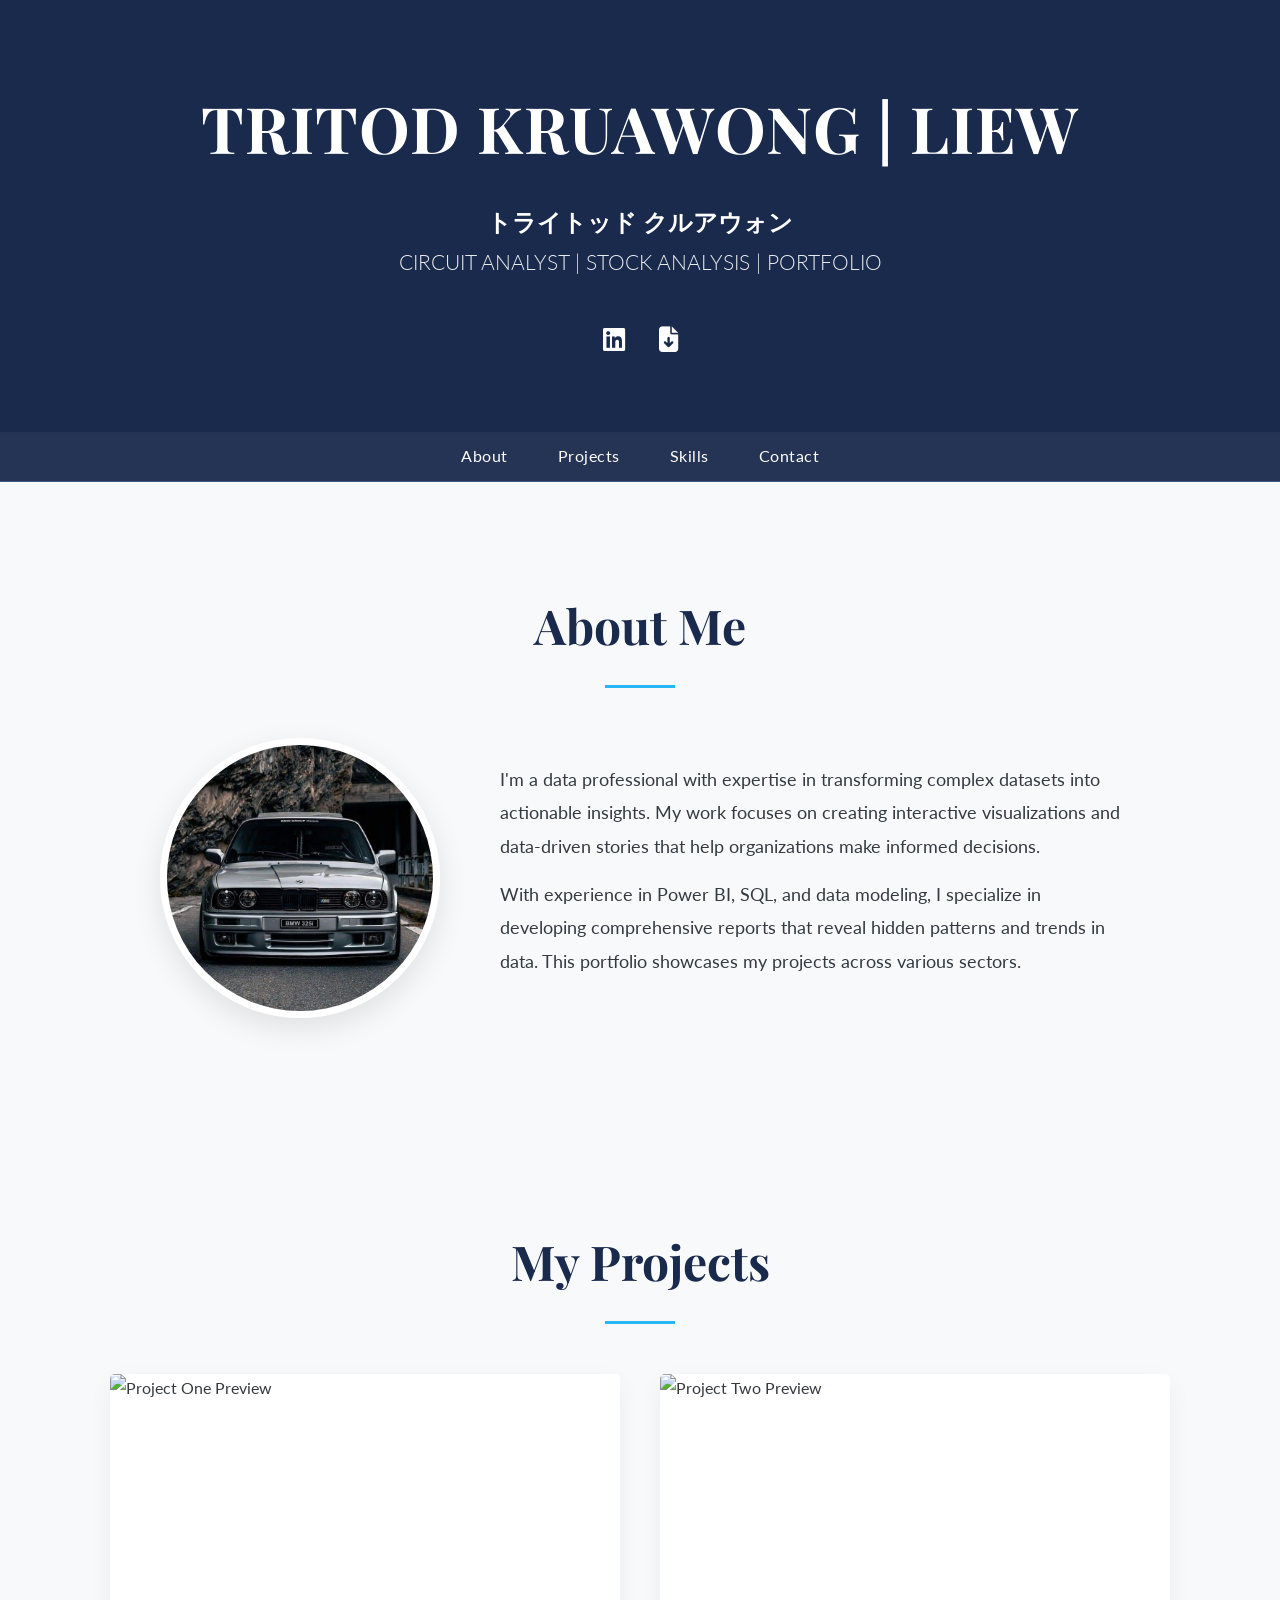
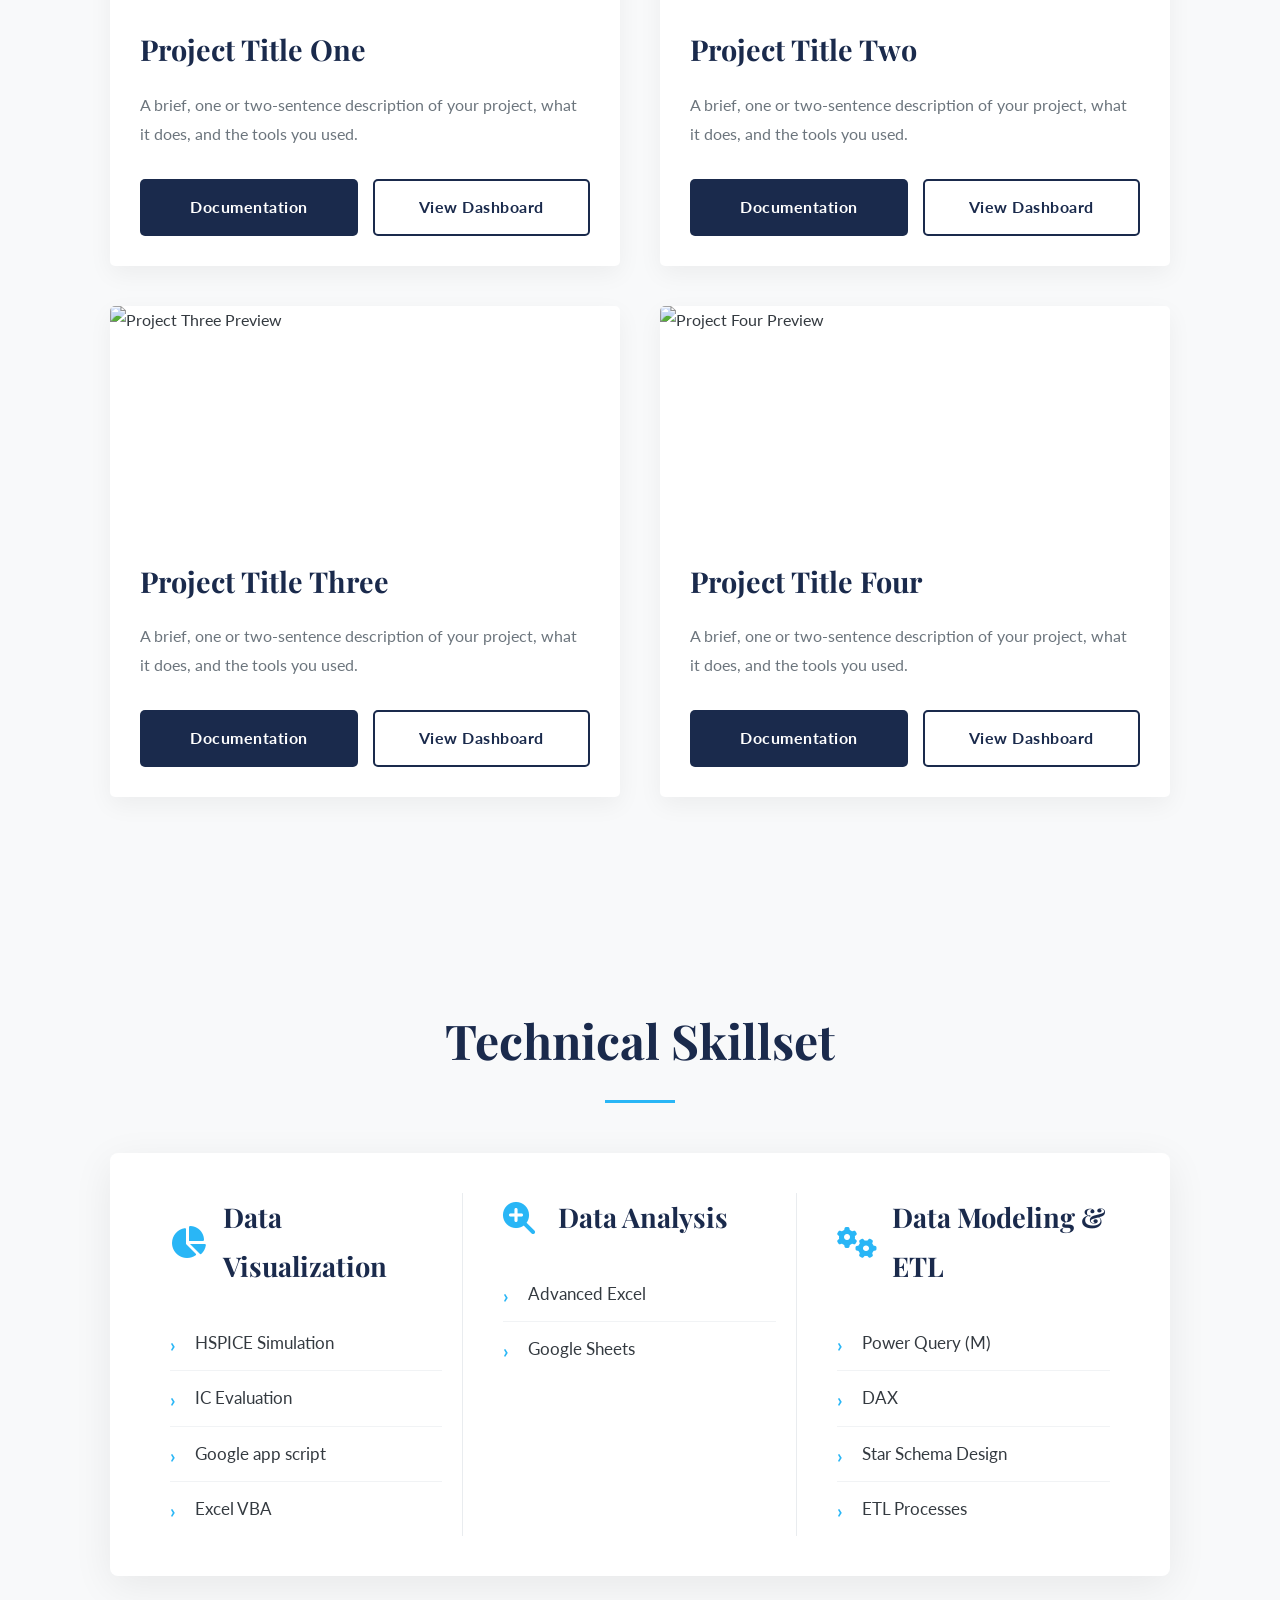
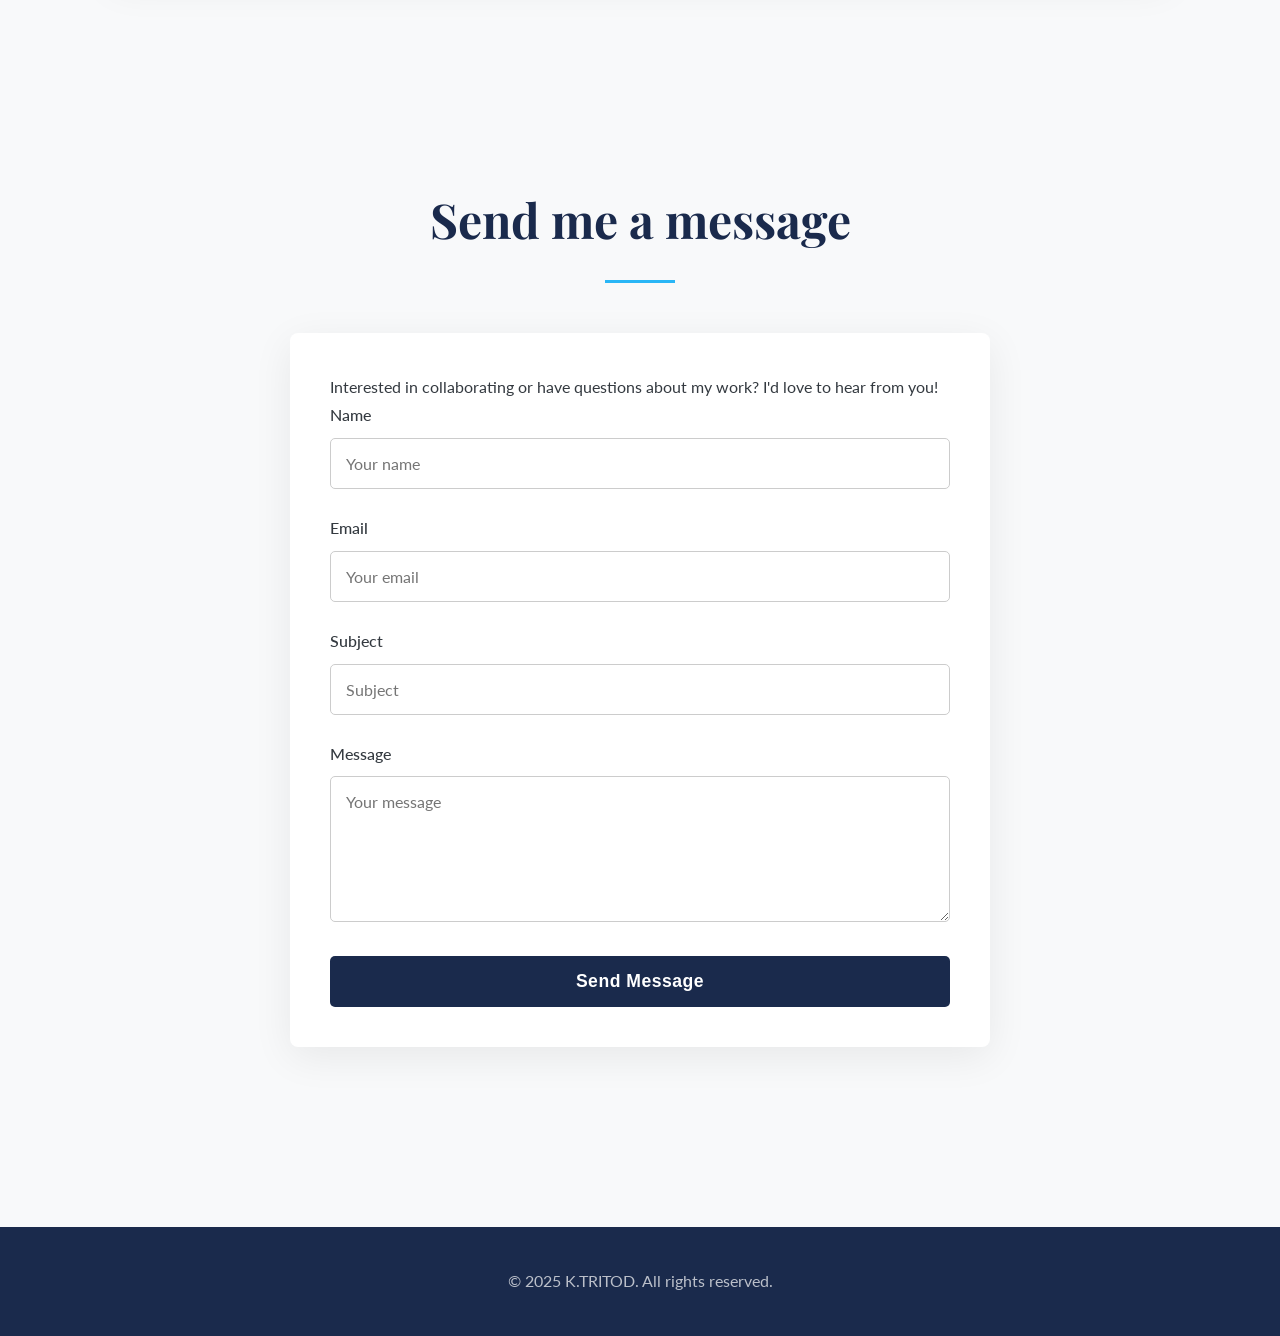
==== index.html @ 76d0414b "Update index.html" ====
<!DOCTYPE html>
<html lang="en">
<head>
    <meta charset="UTF-8">
    <meta name="viewport" content="width=device-width, initial-scale=1.0">
    
    <!--💡UPDATE: Change the title to your name-->
    <title>K.TRITOD</title>
      
    <!--💡UPDATE: Add your favicon here. You can generate one at realfavicongenerator.net-->
    <link rel="icon" type="image/png" href="images/favicon-32x32.png">
    <link rel="apple-touch-icon" href="images/favicon-32x32.png">
    
    <!-- Google Fonts for Elegant Typography -->
    <link rel="preconnect" href="https://fonts.googleapis.com">
    <link rel="preconnect" href="https://fonts.gstatic.com" crossorigin>
    <link href="https://fonts.googleapis.com/css2?family=Lato:wght@300;400;700&family=Playfair+Display:wght@500;700&display=swap" rel="stylesheet">
    
    <!-- Font Awesome for Icons -->
    <link rel="stylesheet" href="https://cdnjs.cloudflare.com/ajax/libs/font-awesome/6.4.2/css/all.min.css">
    
    <!-- Your Stylesheet -->
    <link rel="stylesheet" href="css/style.css">
</head>
<body>

<!-- HEADER SECTION -->
<header>
    <div class="container">
        <!--💡UPDATE: Change to your name and title-->
        <h1>TRITOD KRUAWONG | LIEW</h1>
        <h2> トライトッド   クルアウォン</h2>
        <p>CIRCUIT ANALYST | STOCK ANALYSIS | PORTFOLIO</p>
        <div class="social-links">
            <!--💡UPDATE: Add your social media links and CV file-->
            <a href="https://www.linkedin.com/in/tritod-kruawong-a73274265" target="_blank" title="LinkedIn"><i class="fab fa-linkedin"></i></a>
         <!--   <a href="[YOUR_GITHUB_URL]" target="_blank" title="GitHub"><i class="fab fa-github"></i></a>  -->
         <!--    <a href="[YOUR_YOUTUBE_URL]" target="_blank" title="YouTube"><i class="fab fa-youtube"></i></a> -->
            <a href="Your_Name_CV.pdf" download title="Download CV"><i class="fas fa-file-arrow-down"></i></a>
        </div>
    </div>
</header>

<!-- NAVIGATION -->
<nav>
    <div class="container">
        <ul>
            <li><a href="#about">About</a></li>
            <li><a href="#projects">Projects</a></li>
            <li><a href="#skills">Skills</a></li>
            <li><a href="#contact">Contact</a></li>
        </ul>
    </div>
</nav>

<!-- ABOUT SECTION -->
<section id="about" class="section">
    <div class="container">
        <h2>About Me</h2>
        <div class="about-content">
            <!--💡UPDATE: Change the image to your own profile photo in images/-->
            <img src="images/carE30.jpg" alt="TRITOD" class="profile-photo">
            <div class="about-text">
                <!--💡UPDATE: Write your own 'About Me' text here-->
                <p> I'm a data professional with expertise in transforming complex datasets into actionable insights. My work focuses on creating interactive visualizations and data-driven stories that help organizations make informed decisions.</p>
                <p>With experience in Power BI, SQL, and data modeling, I specialize in developing comprehensive reports that reveal hidden patterns and trends in data. This portfolio showcases my projects across various sectors.</p>
            </div>
        </div>
    </div>
</section>

<!-- PROJECTS SECTION -->
<section id="projects" class="section">
    <div class="container">
        <h2>My Projects</h2>
        <div class="projects-grid">

            <!--💡UPDATE: Replace this with your own project. Add as many as you like!-->
            <!-- Project 1 -->
             <div class="project-card">
                <!--💡UPDATE: Add a preview image of your project to images/ -->
                <img src="images/project-placeholder-1.jpg" alt="Project One Preview">
                <div class="project-card-content">
                    <h3>Project Title One</h3>
                    <p>A brief, one or two-sentence description of your project, what it does, and the tools you used.</p>
                    <div class="project-buttons">
                        <!--💡UPDATE: Add link to your project's code/documentation on GitHub-->
                        <a href="[YOUR_GITHUB_PROJECT_URL]" target="_blank" class="btn">Documentation</a>
                        <!--💡UPDATE: Add link to your live dashboard (e.g., Power BI, Tableau Public)-->
                        <a href="[YOUR_LIVE_DASHBOARD_URL]" target="_blank" class="btn btn-secondary">View Dashboard</a>
                    </div>
                </div>
            </div>

            <!-- Project 2 -->
            <div class="project-card">
                <img src="images/project-placeholder-2.jpg" alt="Project Two Preview">
                <div class="project-card-content">
                    <h3>Project Title Two</h3>
                    <p>A brief, one or two-sentence description of your project, what it does, and the tools you used.</p>
                    <div class="project-buttons">
                        <a href="[YOUR_GITHUB_PROJECT_URL]" target="_blank" class="btn">Documentation</a>
                        <a href="[YOUR_LIVE_DASHBOARD_URL]" target="_blank" class="btn btn-secondary">View Dashboard</a>
                    </div>
                </div>
            </div>

            <!-- Project 3 -->
            <div class="project-card">
                <img src="images/project-placeholder-3.jpg" alt="Project Three Preview">
                <div class="project-card-content">
                    <h3>Project Title Three</h3>
                    <p>A brief, one or two-sentence description of your project, what it does, and the tools you used.</p>
                    <div class="project-buttons">
                        <a href="[YOUR_GITHUB_PROJECT_URL]" target="_blank" class="btn">Documentation</a>
                        <a href="[YOUR_LIVE_DASHBOARD_URL]" target="_blank" class="btn btn-secondary">View Dashboard</a>
                    </div>
                </div>
            </div>

            <!-- Project 4 -->
            <div class="project-card">
                <img src="images/project-placeholder-4.jpg" alt="Project Four Preview">
                <div class="project-card-content">
                    <h3>Project Title Four</h3>
                    <p>A brief, one or two-sentence description of your project, what it does, and the tools you used.</p>
                    <div class="project-buttons">
                        <a href="[YOUR_GITHUB_PROJECT_URL]" target="_blank" class="btn">Documentation</a>
                        <a href="[YOUR_LIVE_DASHBOARD_URL]" target="_blank" class="btn btn-secondary">View Dashboard</a>
                    </div>
                </div>
            </div>

        </div>
    </div>
</section>

<!-- SKILLS SECTION -->
<section id="skills" class="section">
    <div class="container">
        <h2>Technical Skillset</h2>
        <div class="skills-table">
            
            <!--💡UPDATE: Customize your skills in each category-->
            <!-- Column 1: Data Visualization -->
            <div class="skill-column">
                <div class="skill-header">
                    <i class="fas fa-chart-pie"></i>
                    <h3>Data Visualization</h3>
                </div>
                <ul class="skill-list">
                    <li>HSPICE Simulation</li>
                    <li>IC Evaluation</li>
                    <li>Google app script</li>
                    <li>Excel VBA</li>
                </ul>
            </div>

            <!-- Column 2: Data Analysis -->
            <div class="skill-column">
                <div class="skill-header">
                    <i class="fas fa-search-plus"></i>
                    <h3>Data Analysis</h3>
                </div>
                <ul class="skill-list">
                    <li>Advanced Excel</li>
                 <!--    <li>Python (Pandas)</li> -->
                    <li>Google Sheets</li>
                </ul>
            </div>

            <!-- Column 3: Data Modeling & ETL -->
            <div class="skill-column">
                <div class="skill-header">
                    <i class="fas fa-cogs"></i>
                    <h3>Data Modeling & ETL</h3>
                </div>
                <ul class="skill-list">
                    <li>Power Query (M)</li>
                    <li>DAX</li>
                    <li>Star Schema Design</li>
                    <li>ETL Processes</li>
                </ul>
            </div>

        </div>
    </div>
</section>

<!-- CONTACT FORM SECTION -->
<section id="contact" class="section">
    <div class="container">
        <h2>Send me a message</h2>
        
        <!--💡UPDATE: Go to formsubmit.co and replace the email with your own-->
        <form action="https://formsubmit.co/tritot_05@hotmail.com" method="POST" class="contact-form">
            <p> Interested in collaborating or have questions about my work? I'd love to hear from you!</p>

            <!-- Form Fields -->
            <div class="form-group">
                <label for="name">Name</label>
                <input type="text" name="name" id="name" placeholder="Your name" required>
            </div>
            <div class="form-group">
                <label for="email">Email</label>
                <input type="email" name="email" id="email" placeholder="Your email" required>
            </div>
            <div class="form-group">
                <label for="subject">Subject</label>
                <input type="text" name="subject" id="subject" placeholder="Subject" required>
            </div>
            <div class="form-group">
                <label for="message">Message</label>
                <textarea name="message" id="message" rows="6" placeholder="Your message" required></textarea>
            </div>
            
            <!-- Submit Button -->
            <button type="submit" class="btn">Send Message</button>

        </form>
    </div>
</section>

<!-- FOOTER -->
<footer>
    <div class="container">
        <!--💡UPDATE: Change the year and your name-->
        <p>&copy; 2025 K.TRITOD. All rights reserved.</p>
    </div>
</footer>

<script src="js/main.js"></script>

</body>
</html>
---- css/style.css ----
/* --- 1. Variables (Modern Tech Palette) --- */
:root {
    /* This template uses a professional "Modern Tech" color scheme. */
    --primary-color: #1A2A4C;   /* Midnight Blue */
    --secondary-color: #3D5A80; /* Slate Blue */
    --accent-color: #29B6F6;    /* Vivid Sky Blue */

    /* --- Shared Variables (These usually don't need to change) --- */
    --light-bg-color: #F8F9FA;
    --white-color: #ffffff;
    --dark-text-color: #343A40;
    --light-text-color: #6c757d;
    --card-bg-color: #ffffff;
    
    /* Fonts */
    --font-heading: 'Playfair Display', serif;
    --font-body: 'Lato', sans-serif;
}

/* --- 2. Base & Reset Styles --- */
* {
    margin: 0;
    padding: 0;
    box-sizing: border-box;
}

html {
    scroll-behavior: smooth;
}

body {
    font-family: var(--font-body);
    font-weight: 400;
    line-height: 1.8;
    background-color: var(--light-bg-color);
    color: var(--dark-text-color);
}

.container {
    width: 90%;
    max-width: 1100px;
    margin: 0 auto;
    padding: 0 20px;
}

a {
    text-decoration: none;
    color: var(--accent-color);
    transition: all 0.3s ease-in-out;
}

a:hover {
    opacity: 0.8;
}

img {
    max-width: 100%;
    height: auto;
}

/* --- 3. Header --- */
header {
    background: var(--primary-color);
    color: var(--white-color);
    padding: 70px 0;
    text-align: center;
}

header h1 {
    font-family: var(--font-heading);
    font-size: 4rem;
    font-weight: 700;
    margin-bottom: 15px;
    letter-spacing: 1px;
}

header p {
    font-size: 1.3rem;
    font-weight: 300;
    opacity: 0.9;
    margin-bottom: 35px;
}

/* --- 3.5 Social Icons --- */
.social-links a {
    color: var(--white-color);
    font-size: 1.6rem;
    margin: 0 15px;
    transition: transform 0.3s ease, color 0.3s ease;
    display: inline-block;
}

.social-links a:hover {
    color: var(--accent-color);
    transform: translateY(-3px);
}

/* --- 4. Navigation --- */
nav {
    background-color: rgba(26, 42, 76, 0.95); /* Adjusted for new primary color */
    backdrop-filter: blur(5px);
    position: sticky;
    top: 0;
    z-index: 1000;
    border-bottom: 1px solid var(--secondary-color);
}

nav ul {
    display: flex;
    justify-content: center;
    list-style: none;
    padding: 10px 0;
}

nav ul li a {
    color: var(--white-color);
    font-weight: 400;
    padding: 15px 25px;
    font-size: 1rem;
    letter-spacing: 0.5px;
    position: relative;
}

nav ul li a::after {
    content: '';
    position: absolute;
    bottom: 10px;
    left: 50%;
    transform: translateX(-50%);
    width: 0;
    height: 2px;
    background-color: var(--accent-color);
    transition: width 0.4s ease;
}

nav ul li a:hover::after {
    width: 50%;
}

/* --- 5. Sections --- */
.section {
    padding: 100px 0;
}

.section h2 {
    text-align: center;
    font-family: var(--font-heading);
    font-size: 3rem;
    font-weight: 700;
    margin-bottom: 70px;
    position: relative;
    color: var(--primary-color);
}

.section h2::after {
    content: '';
    position: absolute;
    bottom: -20px;
    left: 50%;
    transform: translateX(-50%);
    width: 70px;
    height: 3px;
    background: var(--accent-color);
}

/* --- 5.1 About Section --- */
.about-content {
    display: flex;
    align-items: center;
    gap: 60px;
    max-width: 960px;
    margin: 0 auto;
    text-align: left;
}

.profile-photo {
    width: 280px;
    height: 280px;
    border-radius: 50%;
    object-fit: cover;
    border: 7px solid var(--white-color);
    box-shadow: 0 10px 30px rgba(0, 0, 0, 0.1);
}

.about-text {
    flex: 1;
}

.about-text p {
    font-size: 1.1rem;
    margin-bottom: 15px;
    line-height: 1.9;
}

/* --- 5.5 Project Cards --- */
.projects-grid {
    display: grid;
    grid-template-columns: repeat(auto-fit, minmax(340px, 1fr));
    gap: 40px;
}

.project-card {
    background: var(--card-bg-color);
    border-radius: 5px;
    overflow: hidden;
    box-shadow: 0 8px 25px rgba(0, 0, 0, 0.05);
    transition: transform 0.4s ease, box-shadow 0.4s ease;
    display: flex;
    flex-direction: column;
}

.project-card:hover {
    transform: translateY(-12px);
    box-shadow: 0 20px 40px rgba(0, 0, 0, 0.1);
}

.project-card img {
    width: 100%;
    height: 220px;
    object-fit: cover;
}

.project-card-content {
    padding: 30px;
    flex-grow: 1;
    display: flex;
    flex-direction: column;
}

.project-card-content h3 {
    font-family: var(--font-heading);
    font-size: 1.8rem;
    margin-bottom: 15px;
    color: var(--primary-color);
}

.project-card-content p {
    color: var(--light-text-color);
    margin-bottom: 30px;
    flex-grow: 1;
}

.project-buttons {
    display: flex;
    gap: 15px;
    margin-top: auto;
}

.btn {
    display: inline-block;
    background: var(--primary-color);
    color: var(--white-color);
    padding: 12px 20px;
    border-radius: 5px;
    font-weight: 700;
    text-align: center;
    transition: all 0.3s ease;
    flex: 1;
    letter-spacing: 0.5px;
    border: 2px solid transparent;
}

.btn:hover {
    background: var(--accent-color);
    color: var(--white-color);
    transform: translateY(-2px);
}

.btn-secondary {
    background: transparent;
    color: var(--primary-color);
    border: 2px solid var(--primary-color);
}

.btn-secondary:hover {
    background: var(--primary-color);
    color: var(--white-color);
}


/* --- 6. Tabular Skills Section --- */
#skills .container {
    max-width: 1100px;
}

.skills-table {
    display: grid;
    grid-template-columns: repeat(3, 1fr);
    gap: 20px;
    margin-top: 50px;
    background-color: var(--card-bg-color);
    padding: 40px;
    border-radius: 8px;
    box-shadow: 0 10px 40px rgba(0, 0, 0, 0.07);
}

.skill-column {
    padding: 0 20px;
}

.skill-column:not(:last-child) {
    border-right: 1px solid #e9ecef;
}

.skill-header {
    display: flex;
    align-items: center;
    margin-bottom: 25px;
}

.skill-header i {
    font-size: 2rem;
    color: var(--accent-color);
    margin-right: 15px;
    width: 40px;
}

.skill-header h3 {
    font-family: var(--font-heading);
    font-size: 1.7rem;
    color: var(--primary-color);
}

.skill-list {
    list-style: none;
    padding-left: 0;
}

.skill-list li {
    padding: 12px 0;
    font-size: 1.05rem;
    color: var(--dark-text-color);
    border-bottom: 1px solid #f1f3f5;
    position: relative;
    padding-left: 25px;
}

.skill-list li::before {
    content: '›';
    position: absolute;
    left: 0;
    top: 12px;
    color: var(--accent-color);
    font-weight: 700;
    font-size: 1.2rem;
}

.skill-list li:last-child {
    border-bottom: none;
}

/* --- 7. Contact Form --- */
#contact .container {
    max-width: 800px;
}

.contact-form {
    max-width: 700px;
    margin: 0 auto;
    background: var(--card-bg-color);
    padding: 40px;
    border-radius: 8px;
    box-shadow: 0 10px 40px rgba(0, 0, 0, 0.07);
}

.form-group {
    margin-bottom: 25px;
}

.contact-form label {
    display: block;
    margin-bottom: 8px;
    font-weight: 500;
    font-size: 1rem;
    color: var(--dark-text-color);
}

.contact-form input,
.contact-form textarea {
    width: 100%;
    padding: 15px;
    border: 1px solid #ccc;
    border-radius: 5px;
    font-family: var(--font-body);
    font-size: 1rem;
    transition: border-color 0.3s ease, box-shadow 0.3s ease;
}

.contact-form input:focus,
.contact-form textarea:focus {
    outline: none;
    border-color: var(--accent-color);
    box-shadow: 0 0 0 3px rgba(41, 182, 246, 0.25); /* Adjusted for new accent color */
}

.contact-form button.btn {
    width: 100%;
    padding: 15px;
    font-size: 1.1rem;
    font-weight: 700;
    letter-spacing: 0.5px;
    border: none;
    cursor: pointer;
}

/* --- 8. Footer --- */
footer {
    background: var(--primary-color);
    color: var(--white-color);
    text-align: center;
    padding: 40px 0;
    margin-top: 80px;
}

footer p {
    opacity: 0.7;
}

/* --- 9. Responsive Design --- */
@media (max-width: 992px) {
    .skills-table {
        grid-template-columns: 1fr 1fr;
    }
    .skill-column:nth-child(2) {
        border-right: none;
    }
}

@media (max-width: 768px) {
    header h1 {
        font-size: 2.8rem;
    }
    
    .about-content {
        flex-direction: column;
        text-align: center;
    }

    #projects .container {
        padding: 0 5px; 
    }

    .projects-grid {
        grid-template-columns: repeat(2, 1fr);
    }

    .skills-table {
        grid-template-columns: 1fr;
        padding: 20px;
        gap: 40px;
    }

    .skill-column:not(:last-child) {
        border-right: none;
        border-bottom: 1px solid #e9ecef;
        padding-bottom: 30px;
    }
}
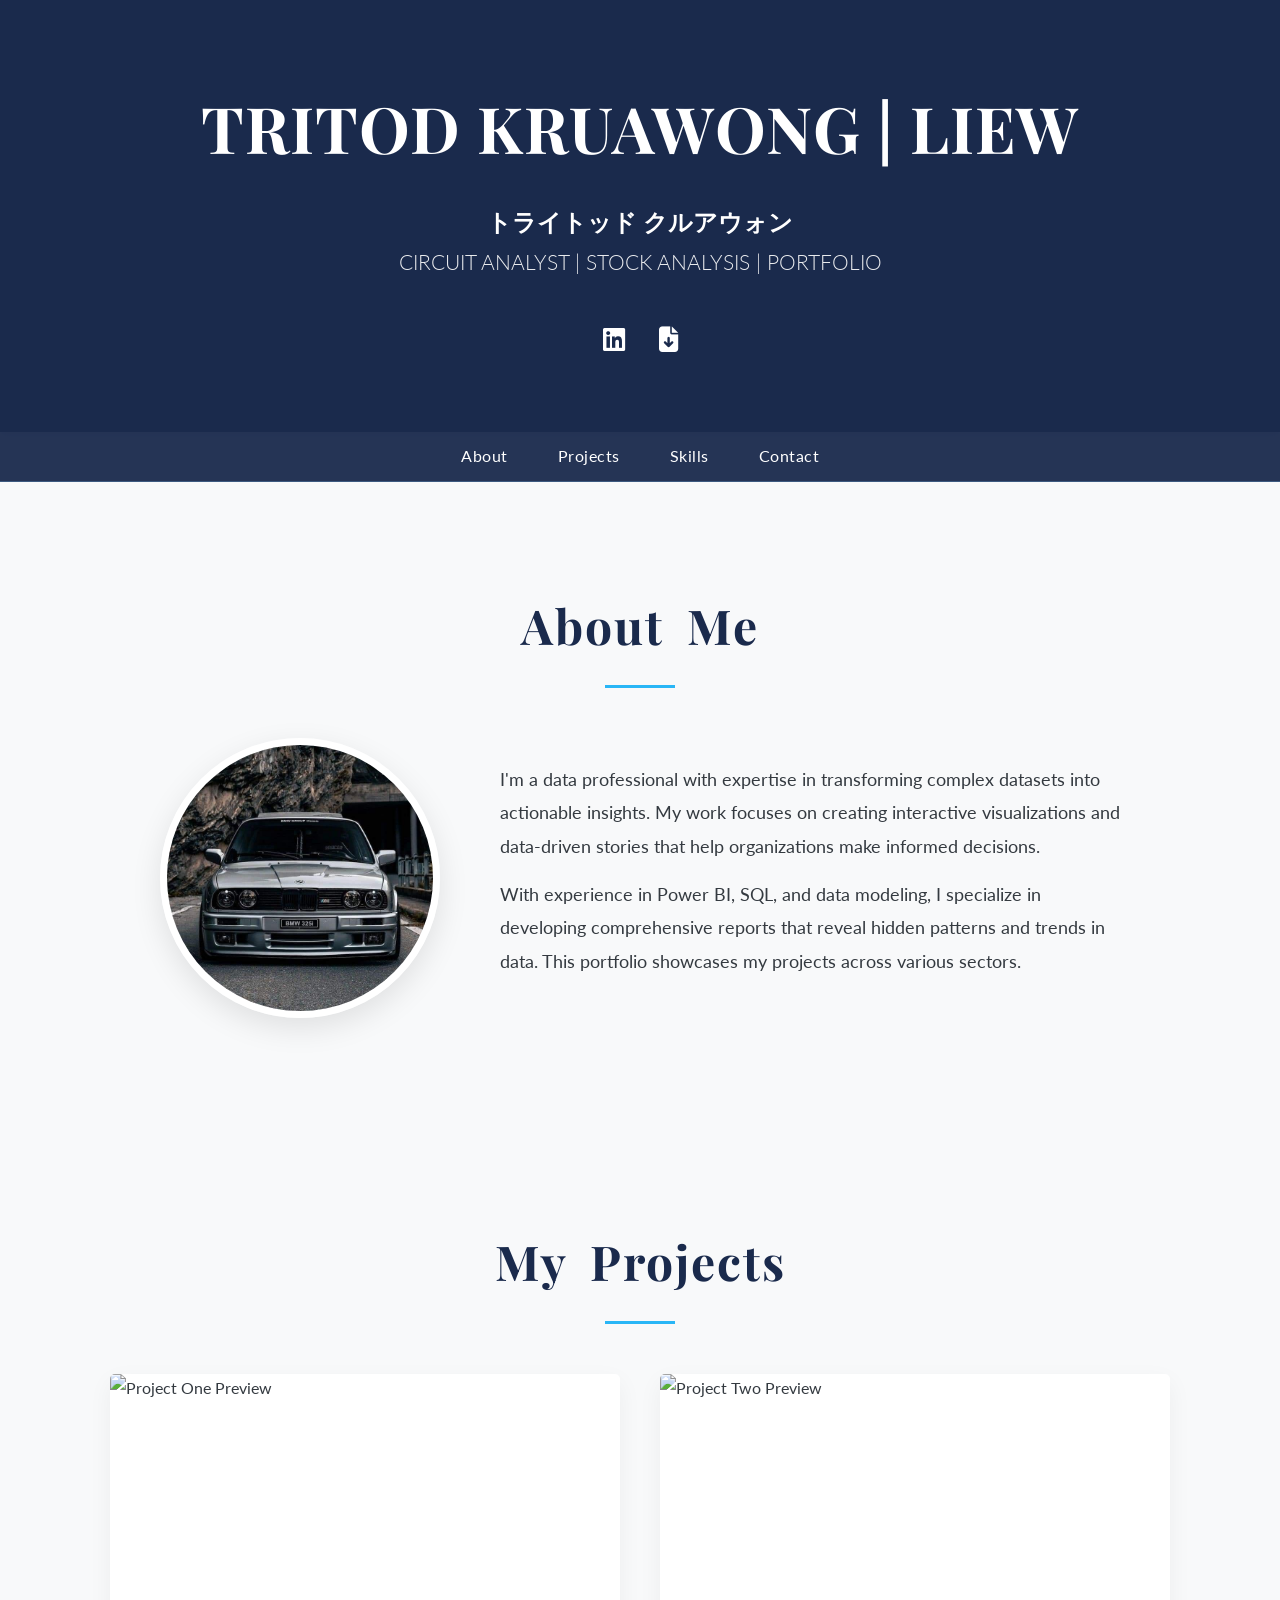
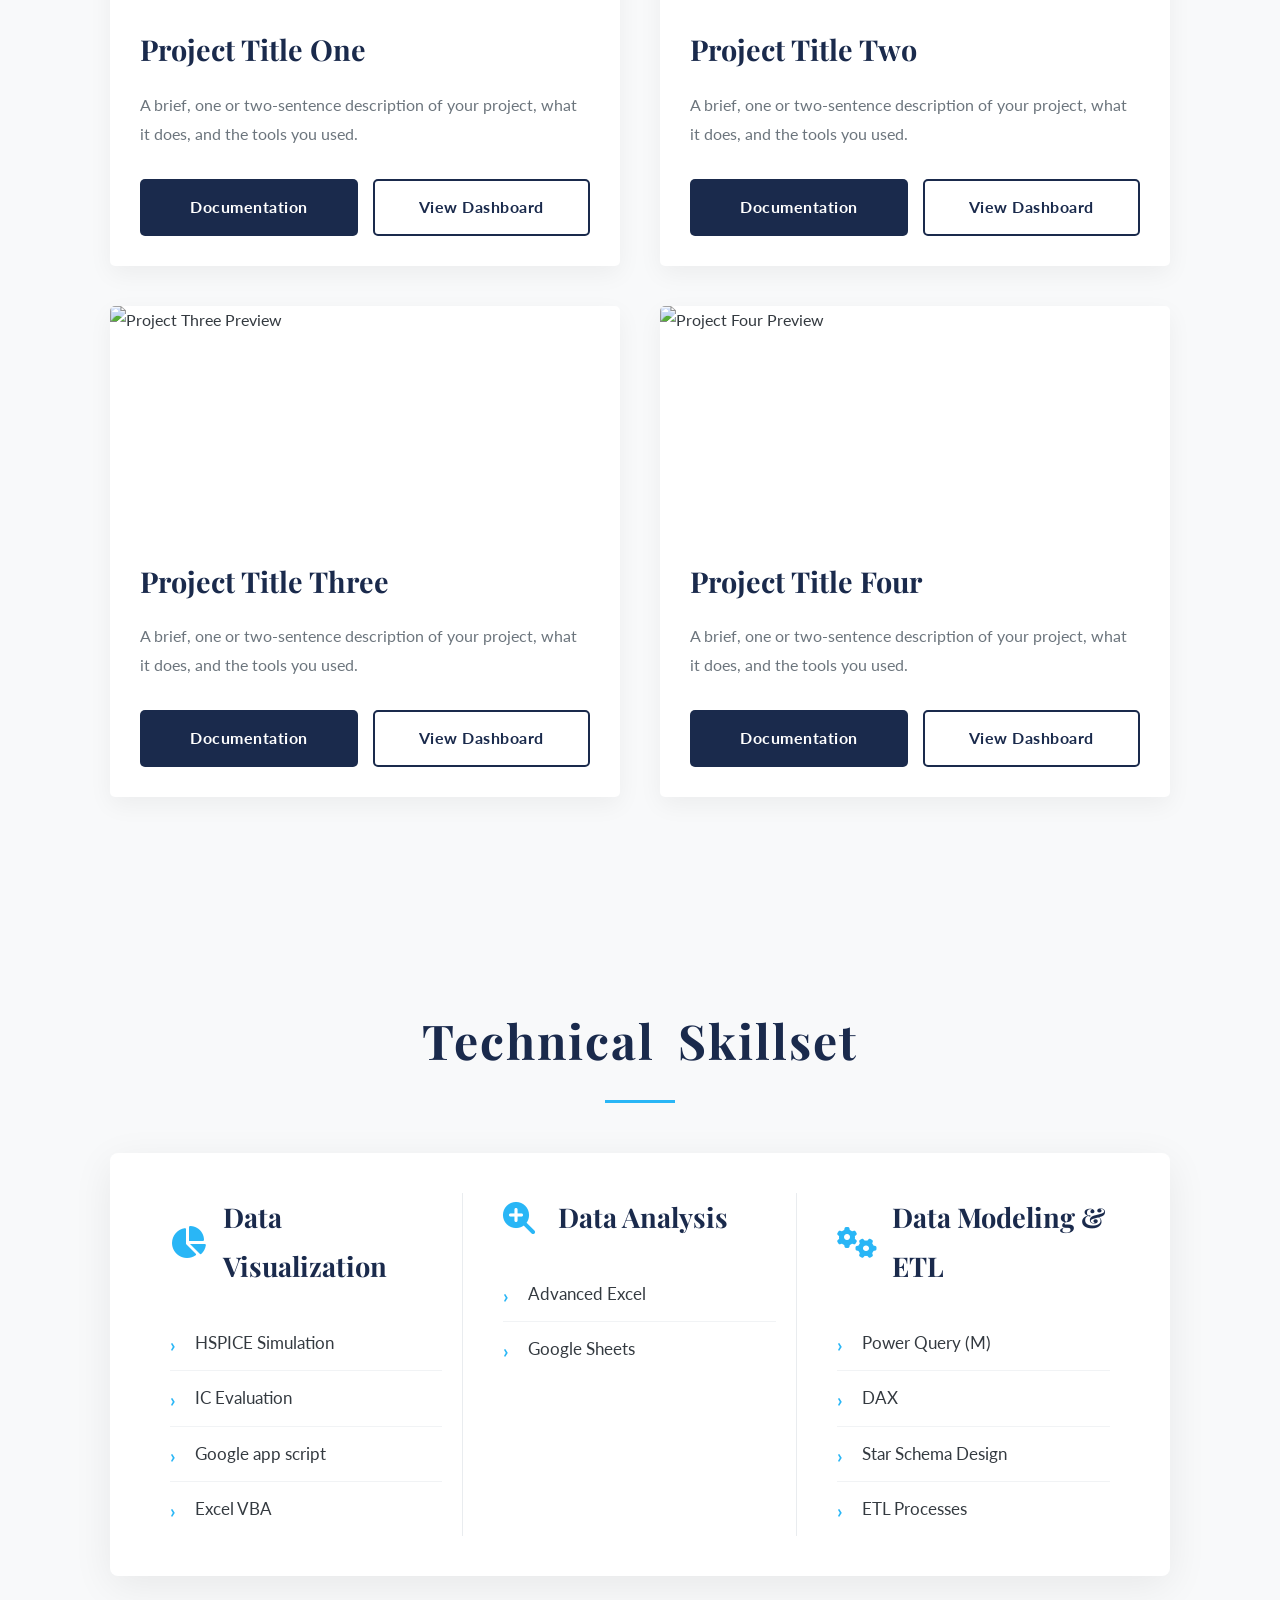
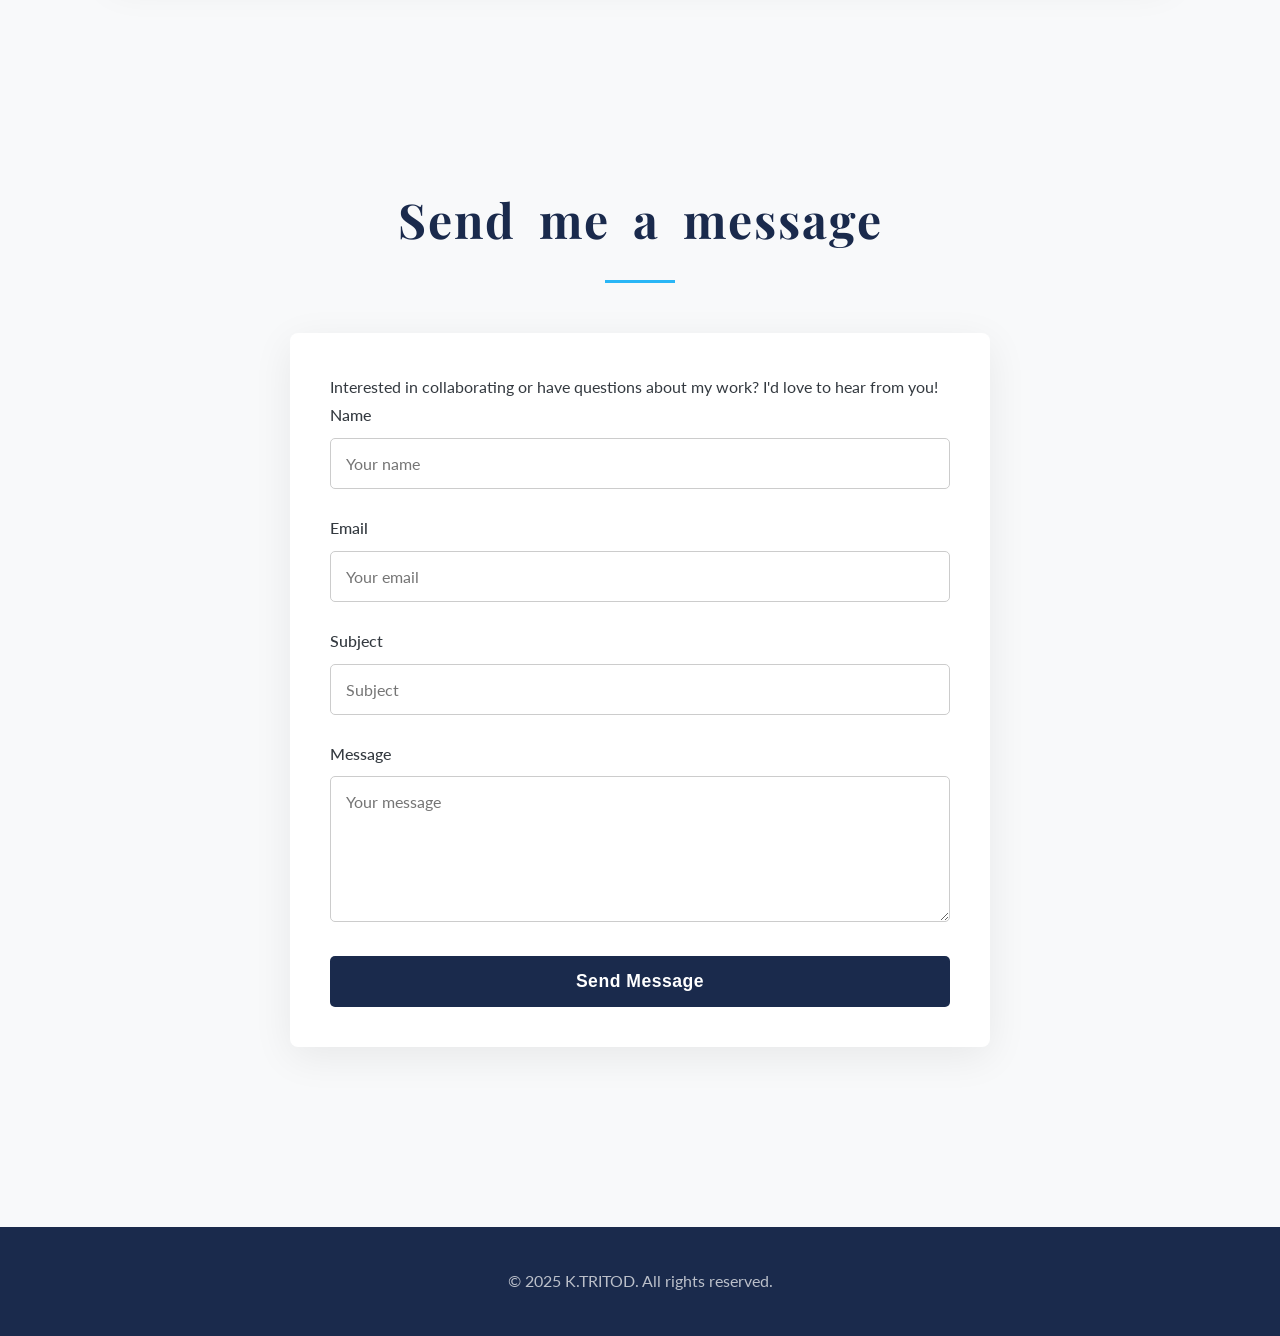
==== commit 81cf845b: "Update index.html" ====
--- a/index.html
+++ b/index.html
@@ -29,7 +29,7 @@
     <div class="container">
         <!--💡UPDATE: Change to your name and title-->
         <h1>TRITOD KRUAWONG | LIEW</h1>
-        <h2> トライトッド   クルアウォン</h2>
+        <h2> トライトッド  クルアウォン</h2>
         <p>CIRCUIT ANALYST | STOCK ANALYSIS | PORTFOLIO</p>
         <div class="social-links">
             <!--💡UPDATE: Add your social media links and CV file-->
--- a/css/style.css
+++ b/css/style.css
@@ -144,6 +144,9 @@
 }
 
 .section h2 {
+    letter-spacing: 2px;
+    word-spacing: 10px;
+    
     text-align: center;
     font-family: var(--font-heading);
     font-size: 3rem;
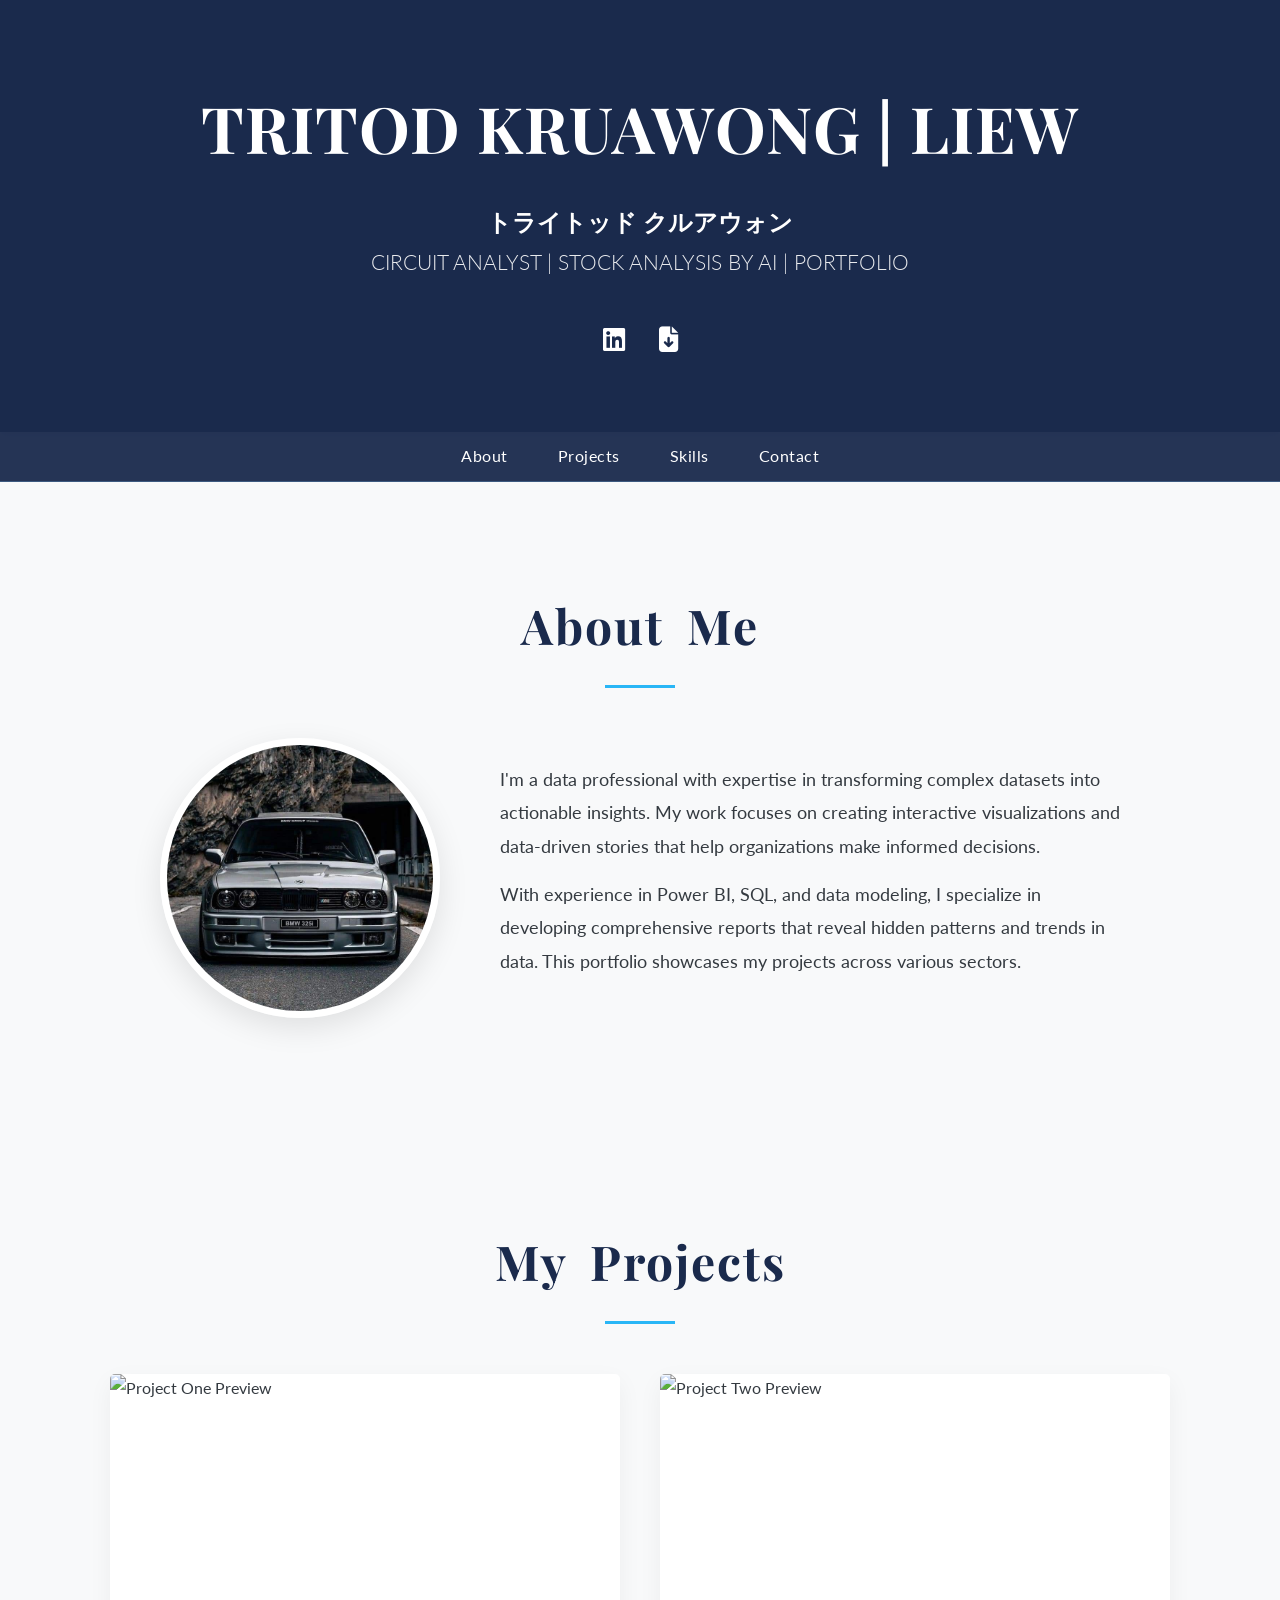
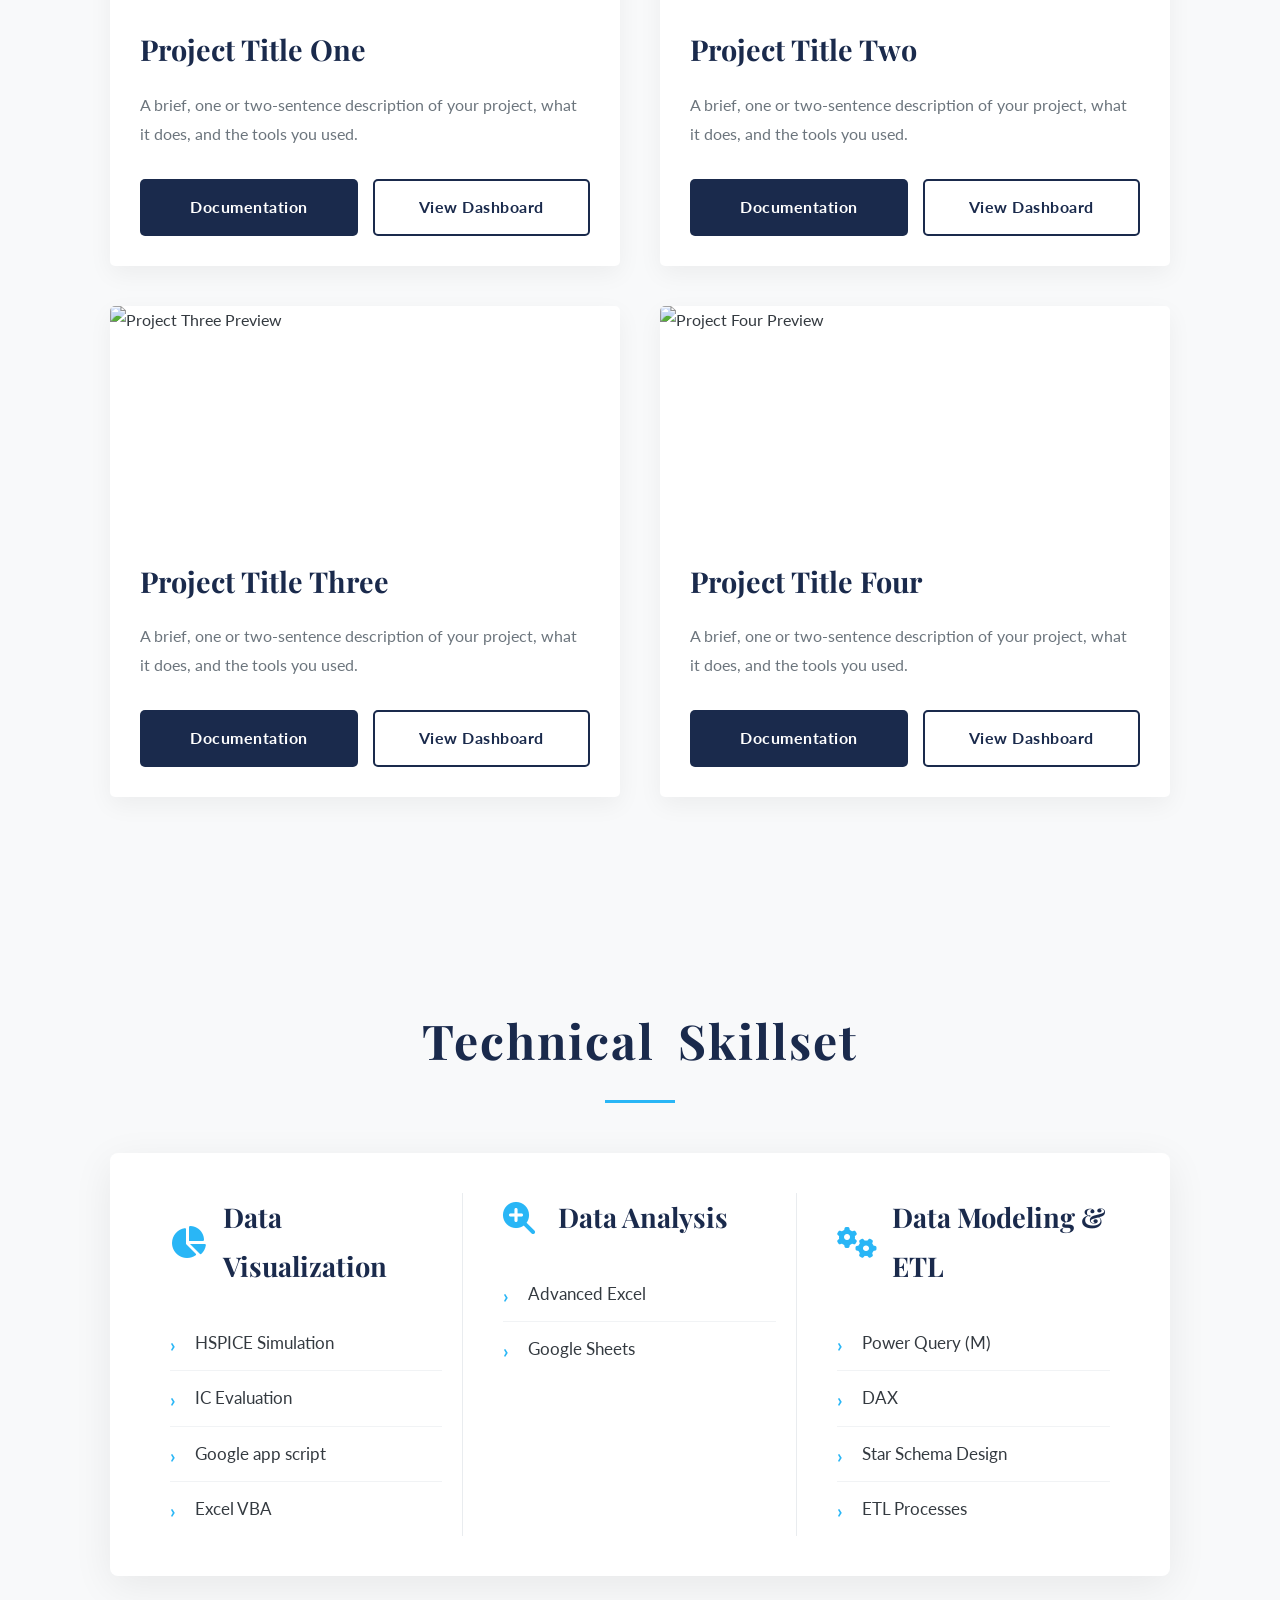
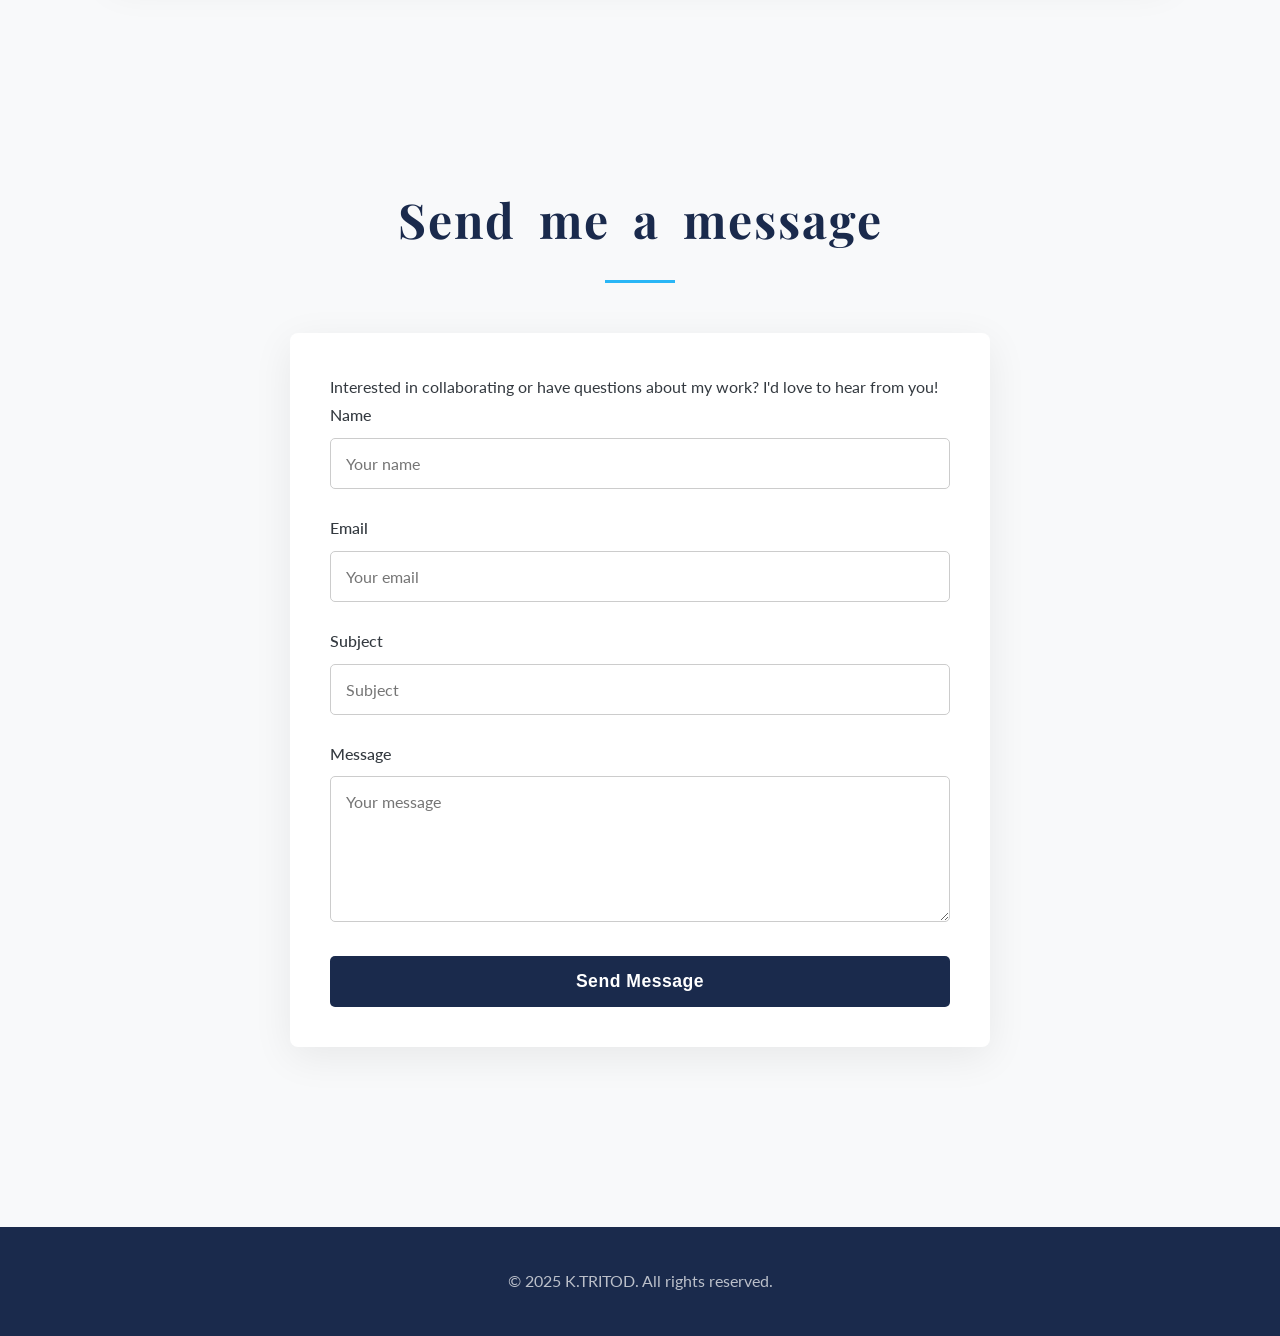
==== commit 5833725e: "Update index.html" ====
--- a/index.html
+++ b/index.html
@@ -30,7 +30,7 @@
         <!--💡UPDATE: Change to your name and title-->
         <h1>TRITOD KRUAWONG | LIEW</h1>
         <h2> トライトッド  クルアウォン</h2>
-        <p>CIRCUIT ANALYST | STOCK ANALYSIS | PORTFOLIO</p>
+        <p>CIRCUIT ANALYST | STOCK ANALYSIS BY AI | PORTFOLIO</p>
         <div class="social-links">
             <!--💡UPDATE: Add your social media links and CV file-->
             <a href="https://www.linkedin.com/in/tritod-kruawong-a73274265" target="_blank" title="LinkedIn"><i class="fab fa-linkedin"></i></a>
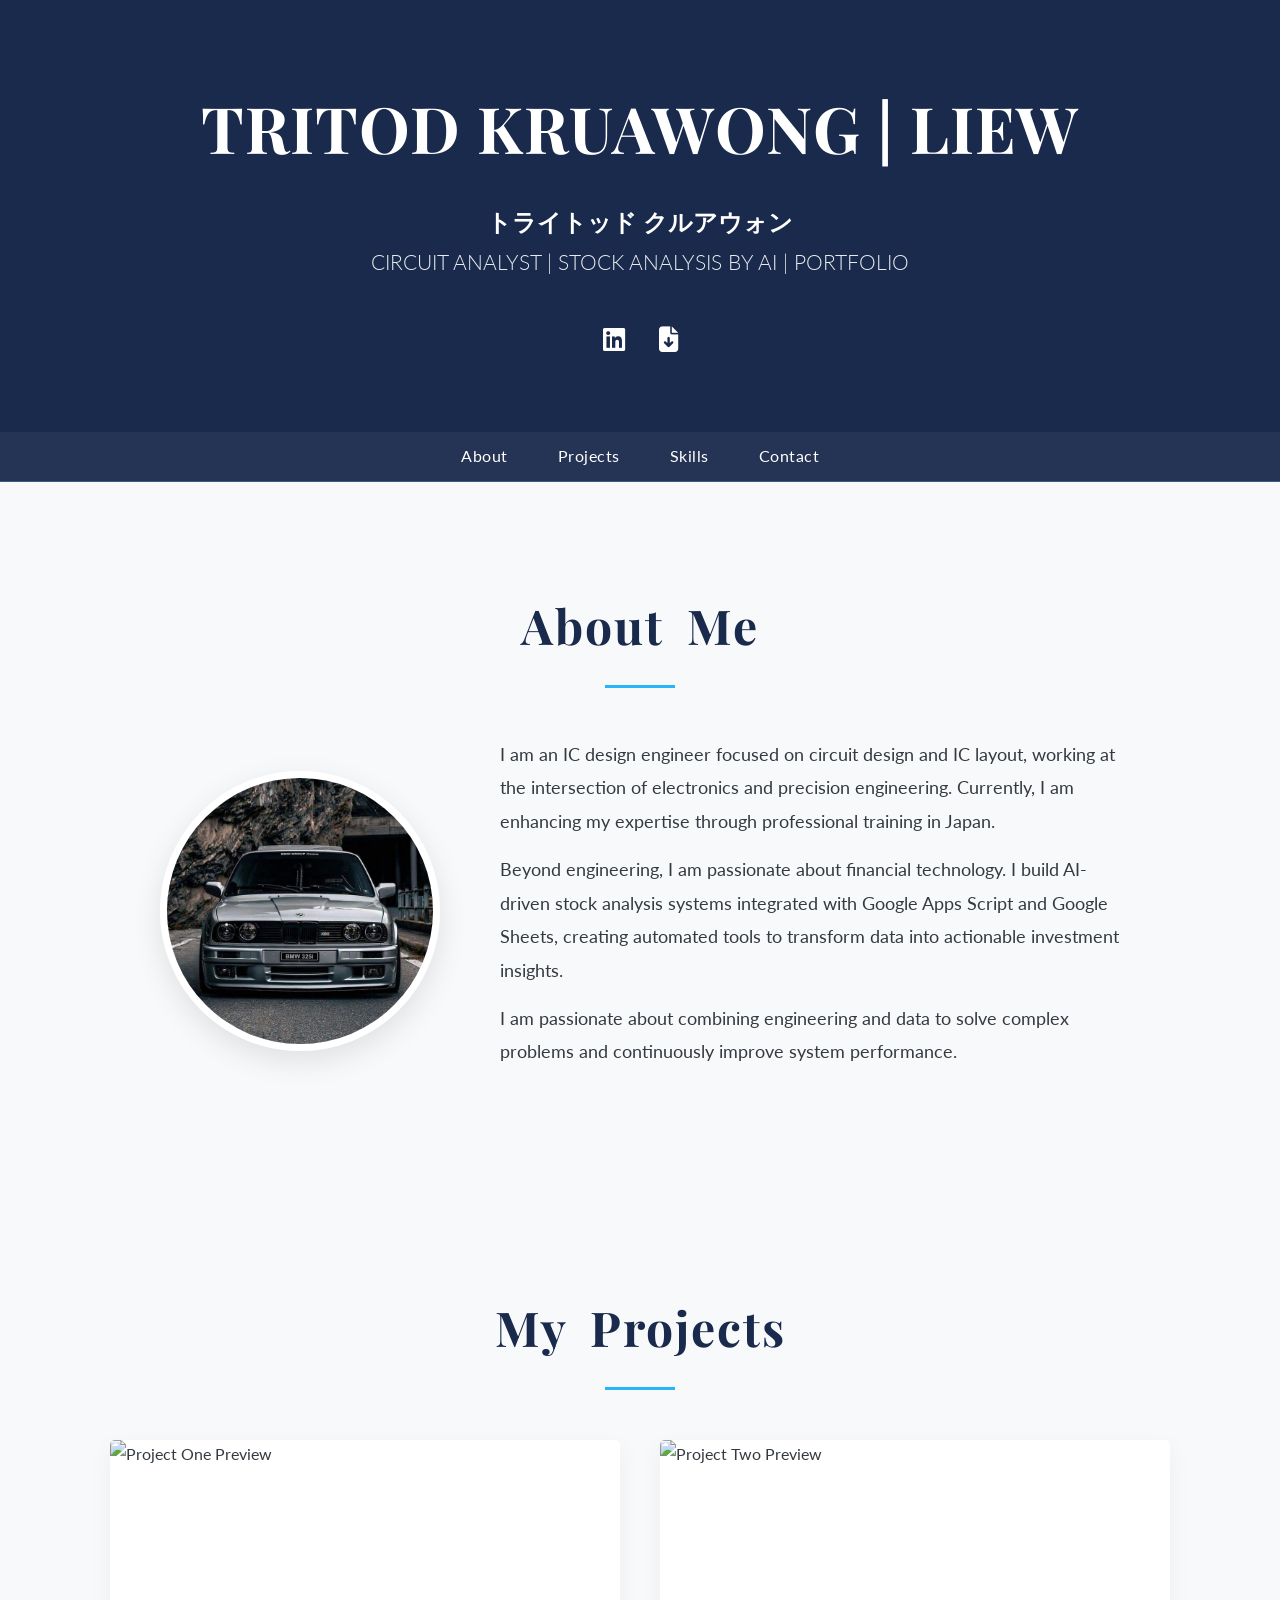
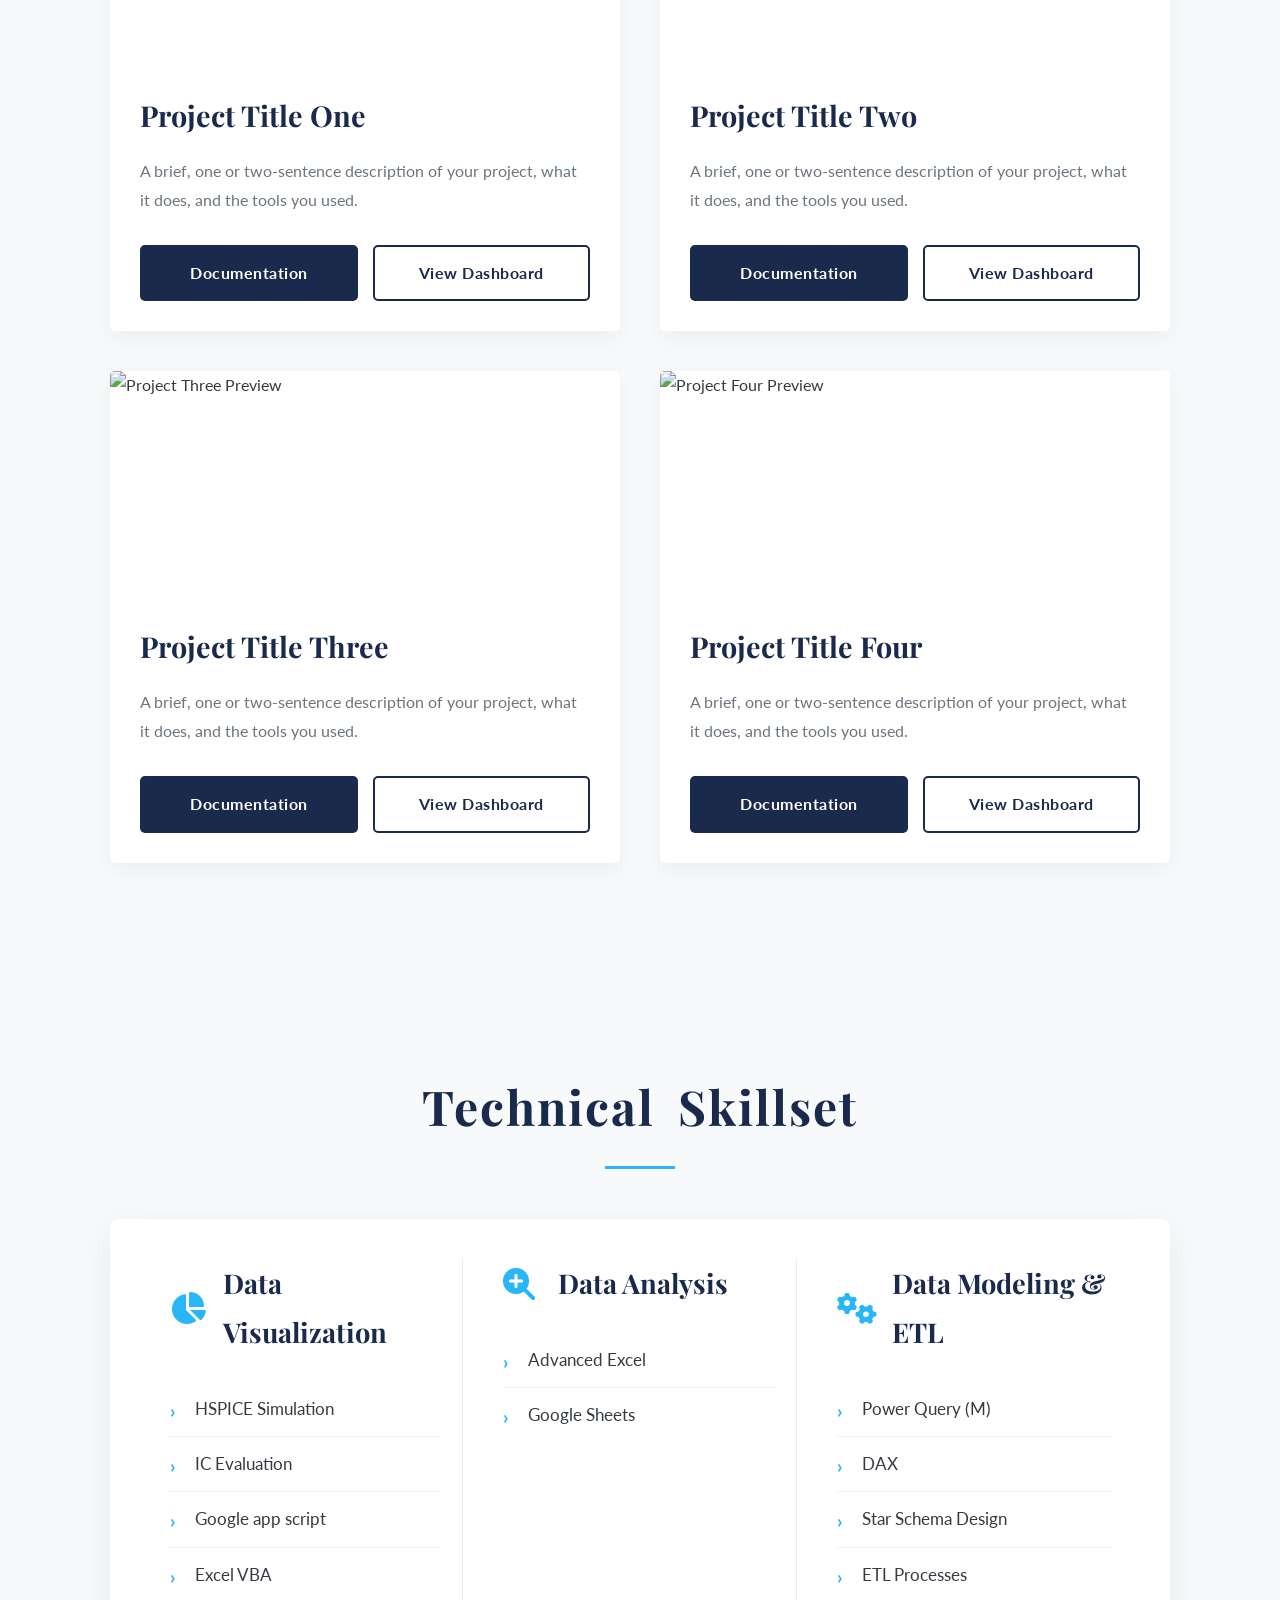
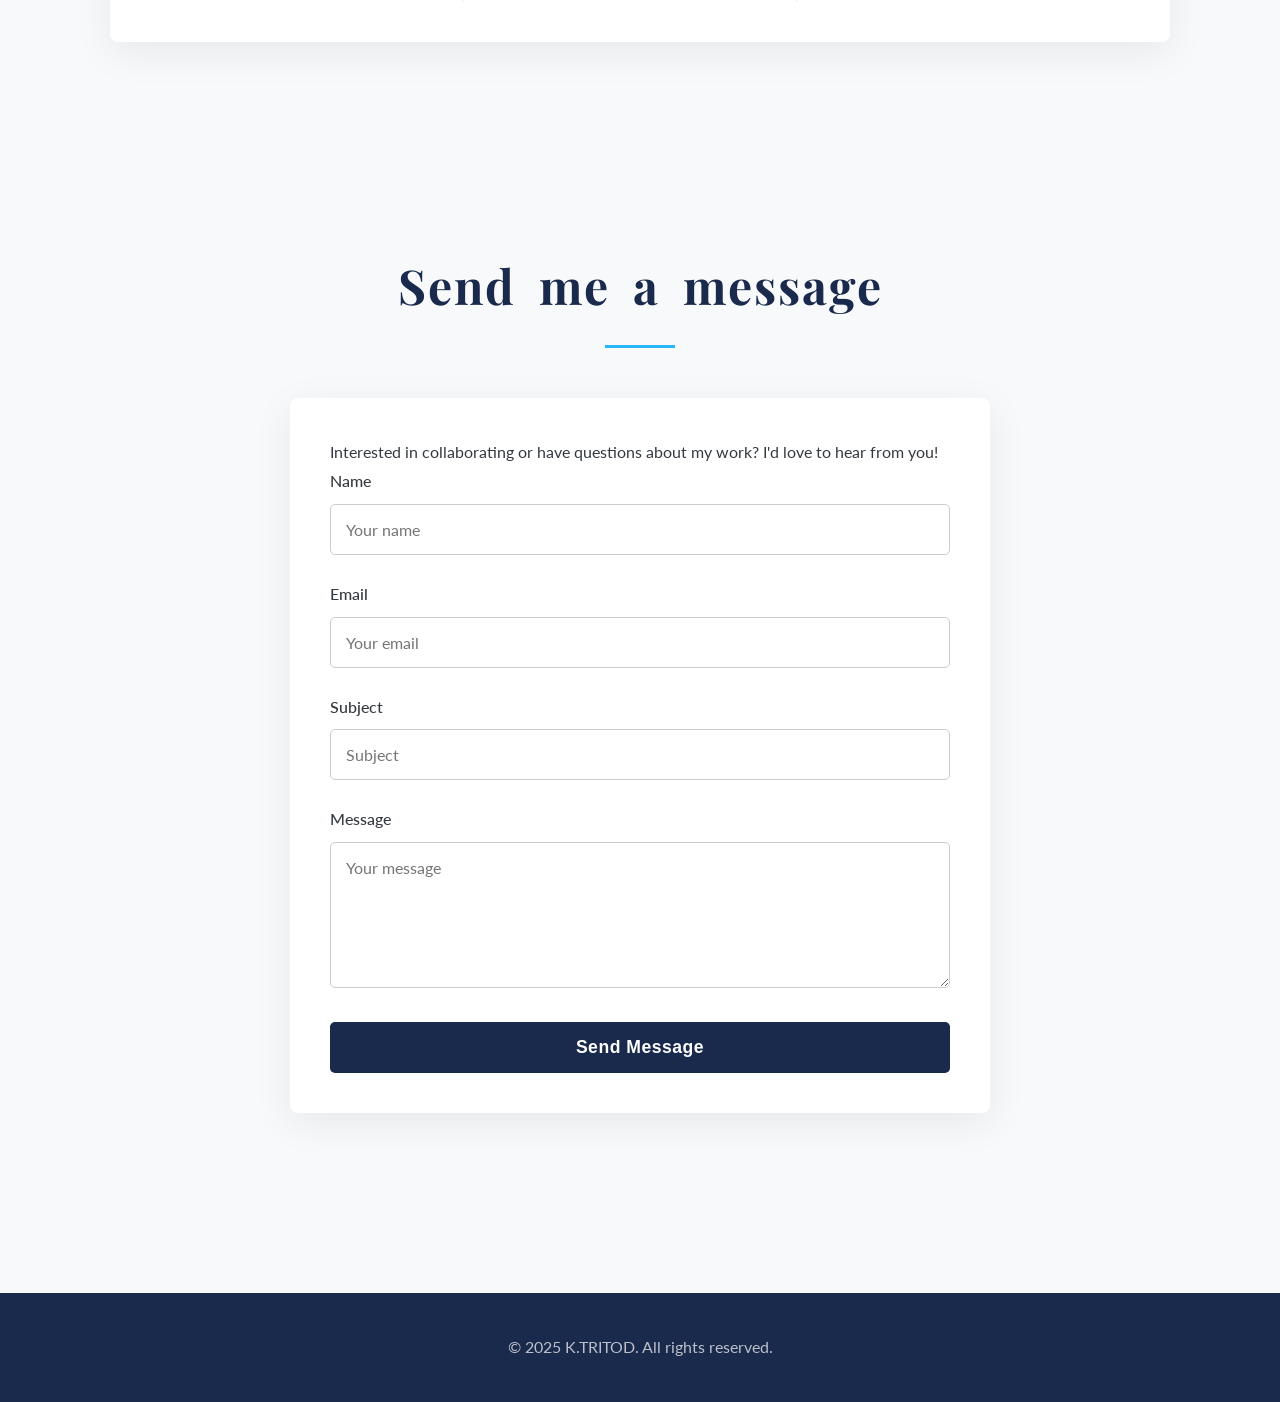
==== commit 5bdc3b92: "Update index.html" ====
--- a/index.html
+++ b/index.html
@@ -62,8 +62,15 @@
             <img src="images/carE30.jpg" alt="TRITOD" class="profile-photo">
             <div class="about-text">
                 <!--💡UPDATE: Write your own 'About Me' text here-->
-                <p> I'm a data professional with expertise in transforming complex datasets into actionable insights. My work focuses on creating interactive visualizations and data-driven stories that help organizations make informed decisions.</p>
-                <p>With experience in Power BI, SQL, and data modeling, I specialize in developing comprehensive reports that reveal hidden patterns and trends in data. This portfolio showcases my projects across various sectors.</p>
+            <p>
+            I am an IC design engineer focused on circuit design and IC layout, working at the intersection of electronics and precision engineering. Currently, I am enhancing my expertise through professional training in Japan.
+            </p>
+            <p>
+            Beyond engineering, I am passionate about financial technology. I build AI-driven stock analysis systems integrated with Google Apps Script and Google Sheets, creating automated tools to transform data into actionable investment insights.
+            </p>
+            <p>
+            I am passionate about combining engineering and data to solve complex problems and continuously improve system performance.
+            </p>    
             </div>
         </div>
     </div>
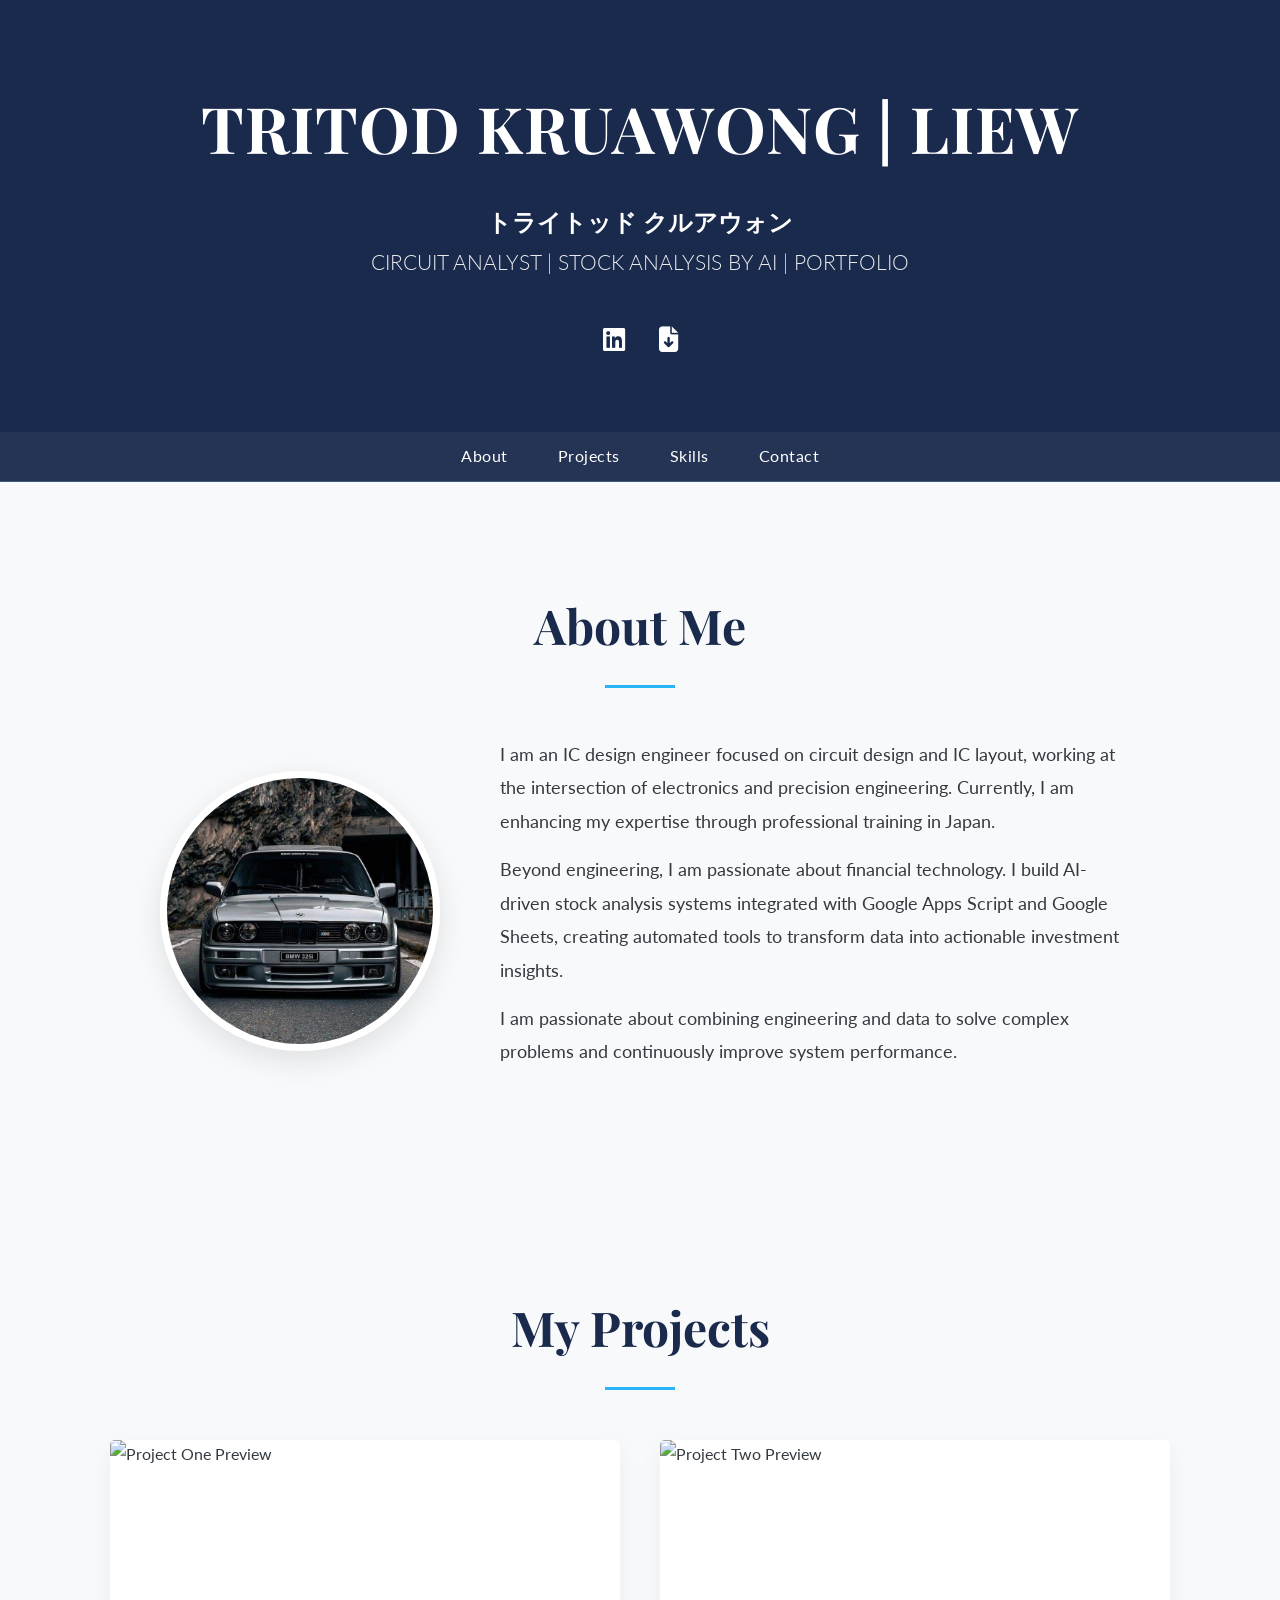
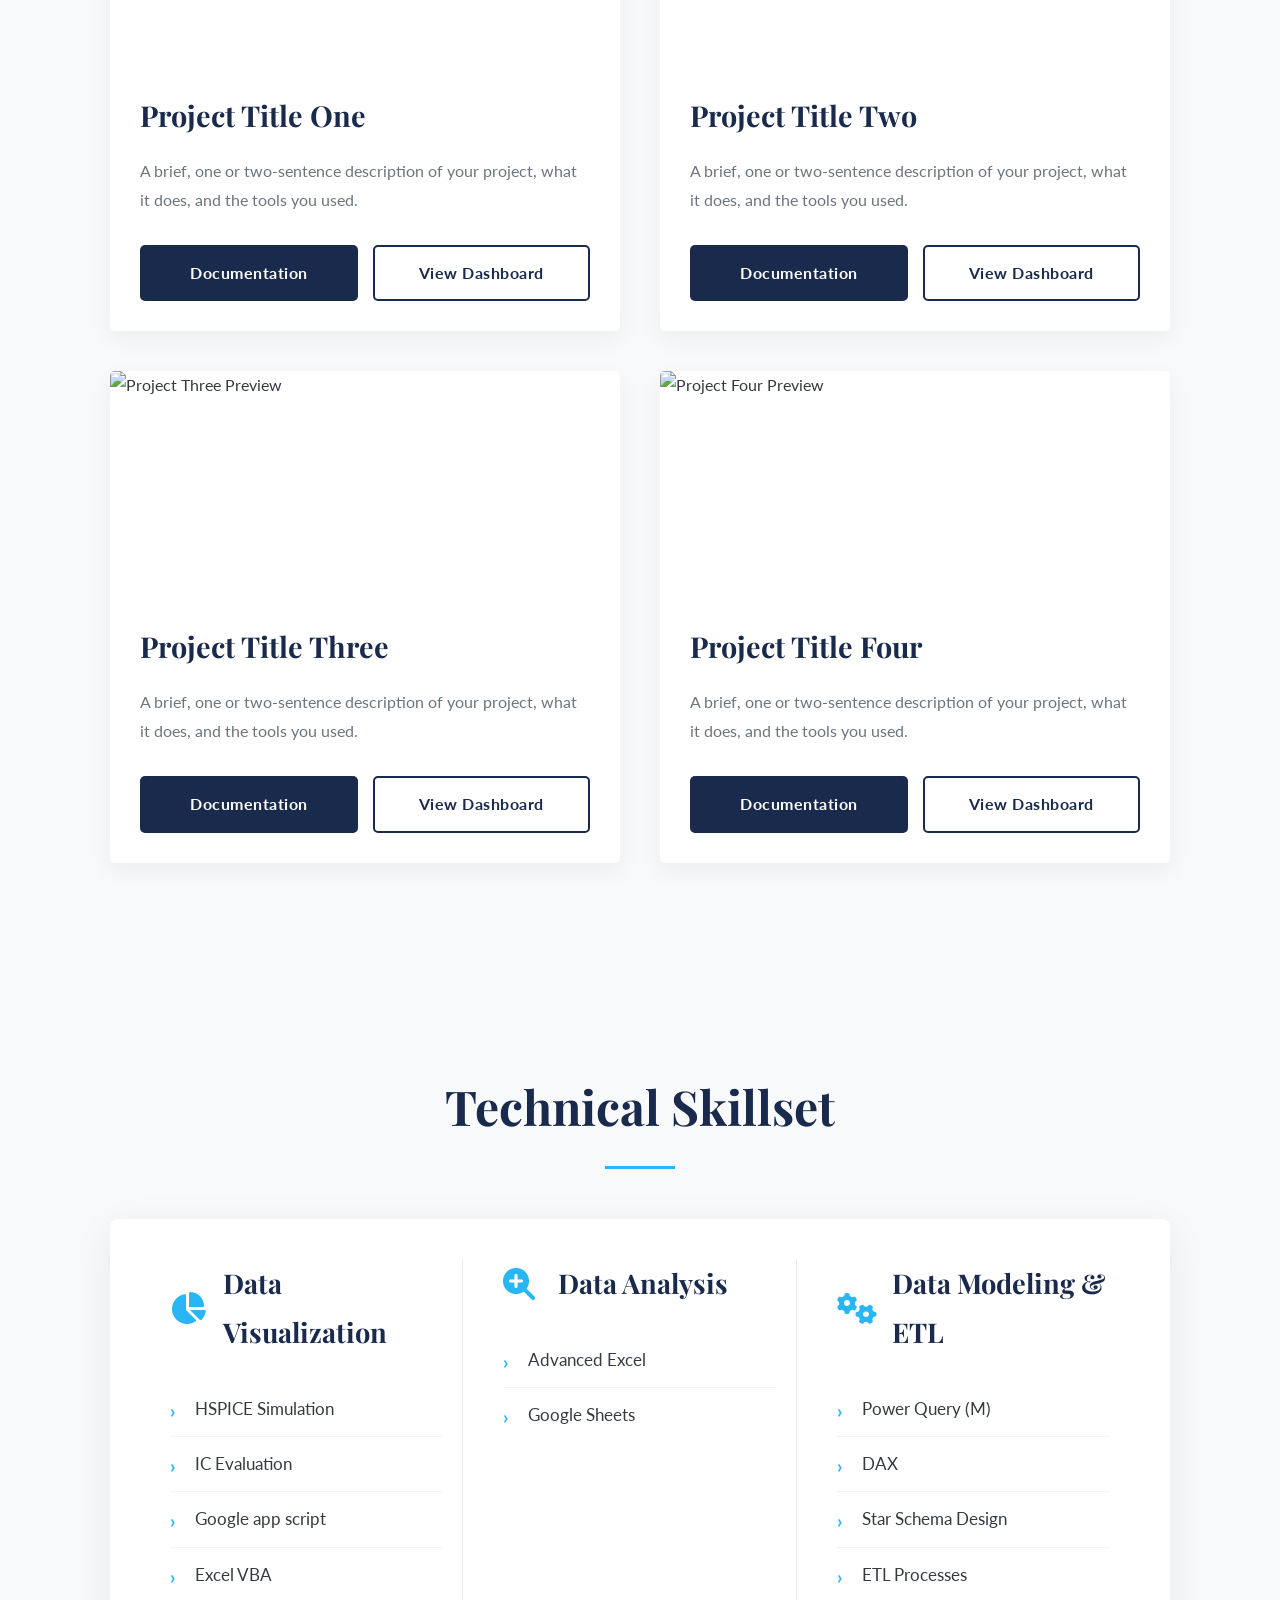
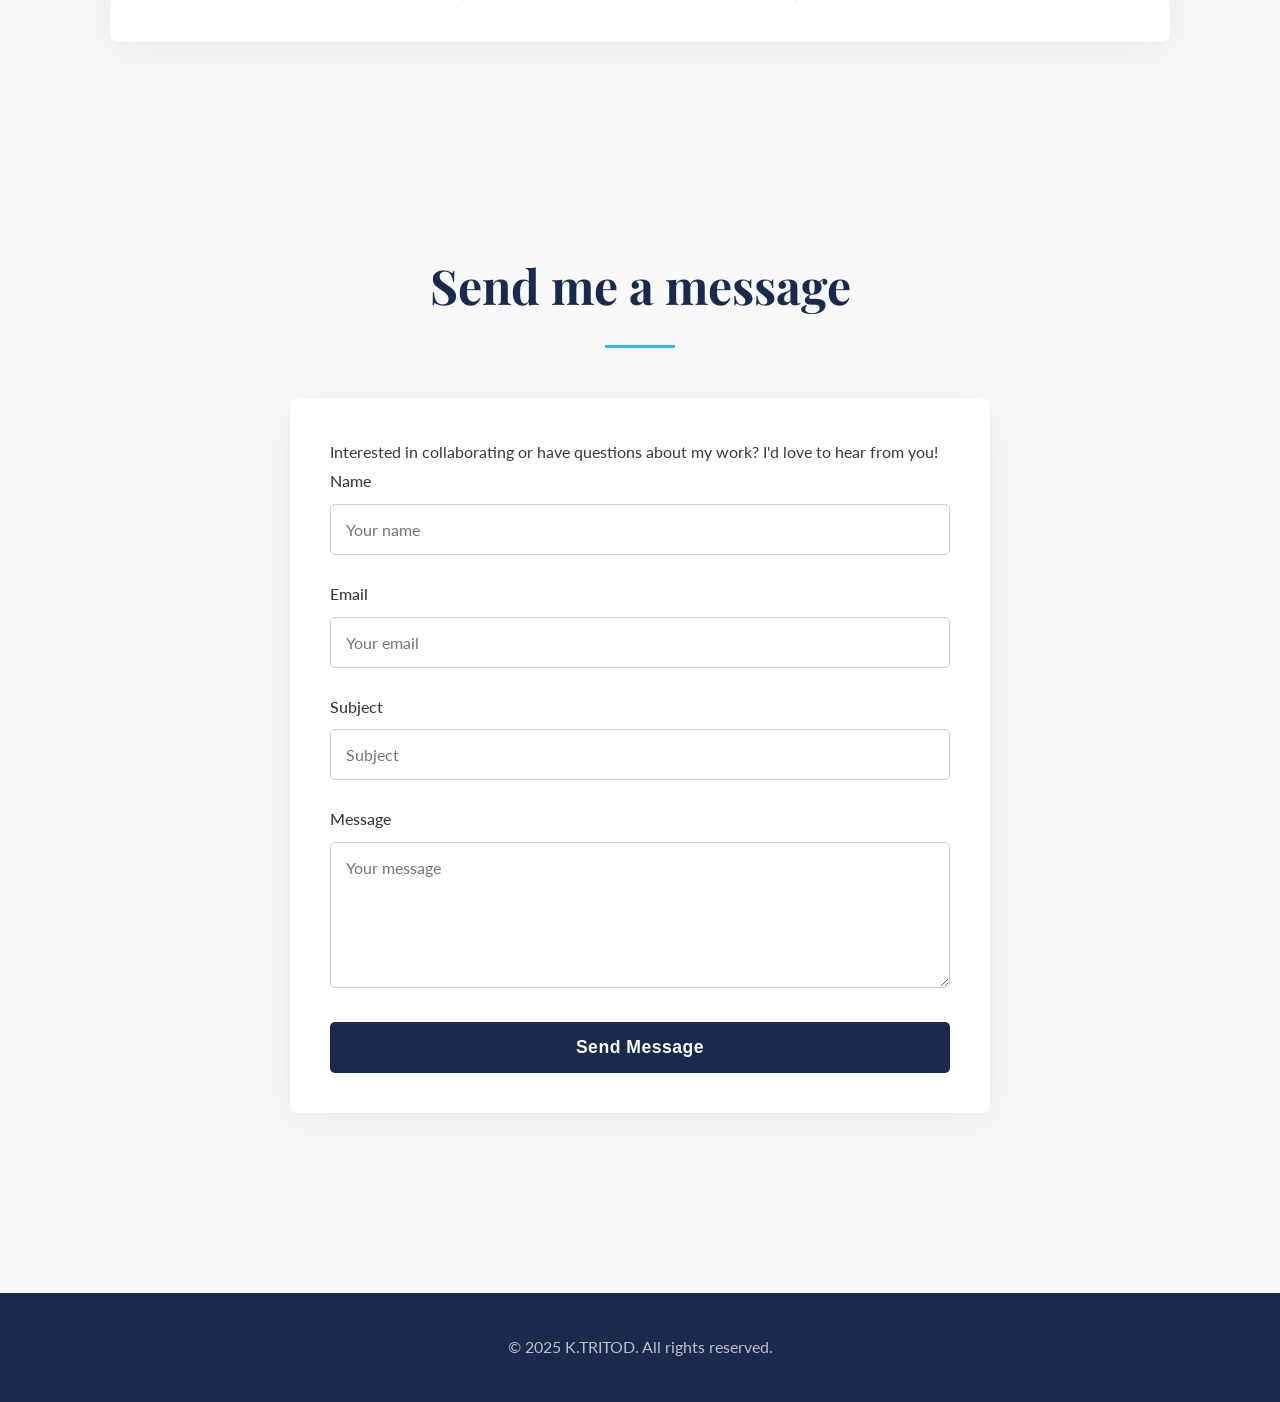
==== commit 88db9c12: "Update index.html" ====
--- a/index.html
+++ b/index.html
@@ -29,7 +29,10 @@
     <div class="container">
         <!--💡UPDATE: Change to your name and title-->
         <h1>TRITOD KRUAWONG | LIEW</h1>
-        <h2> トライトッド  クルアウォン</h2>
+        <h2>
+          <span class="jp">トライトッド</span>
+          <span class="jp name-gap">クルアウォン</span>
+        </h2>
         <p>CIRCUIT ANALYST | STOCK ANALYSIS BY AI | PORTFOLIO</p>
         <div class="social-links">
             <!--💡UPDATE: Add your social media links and CV file-->
--- a/css/style.css
+++ b/css/style.css
@@ -144,9 +144,6 @@
 }
 
 .section h2 {
-    letter-spacing: 2px;
-    word-spacing: 10px;
-    
     text-align: center;
     font-family: var(--font-heading);
     font-size: 3rem;
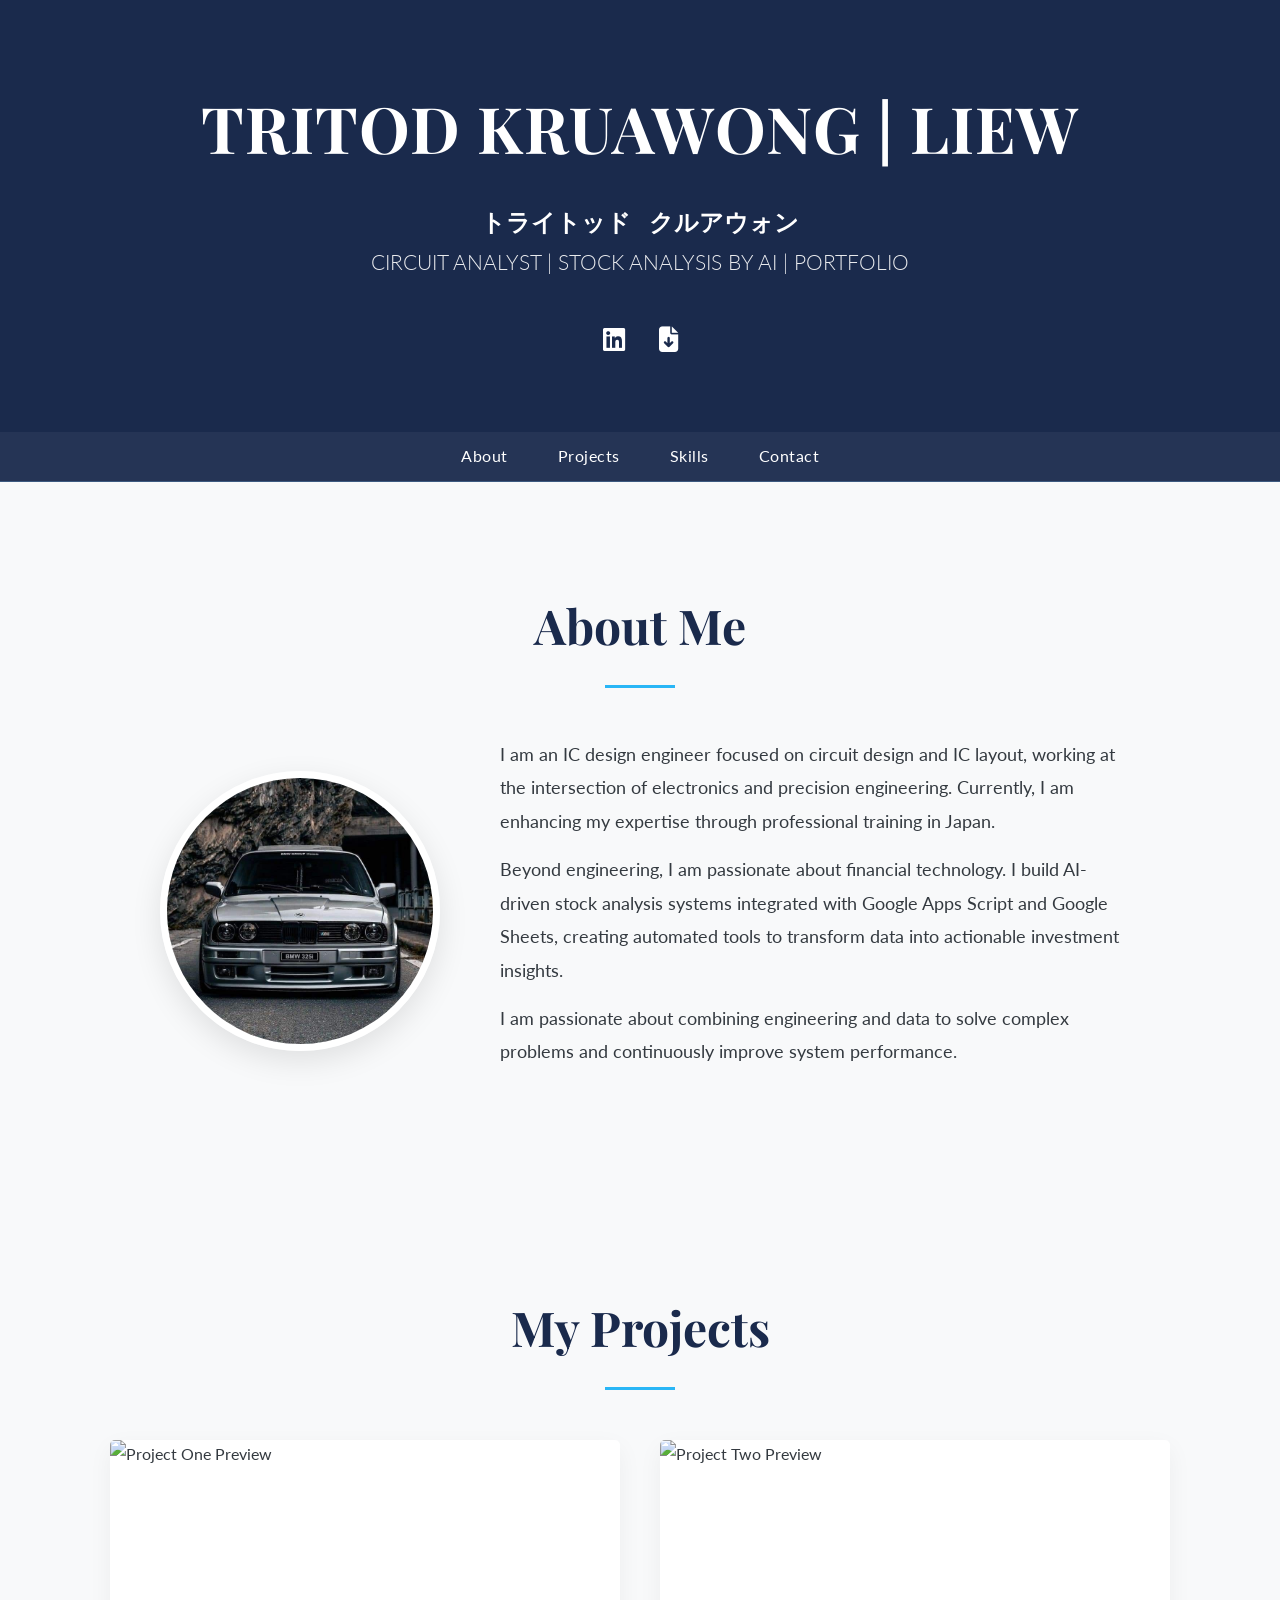
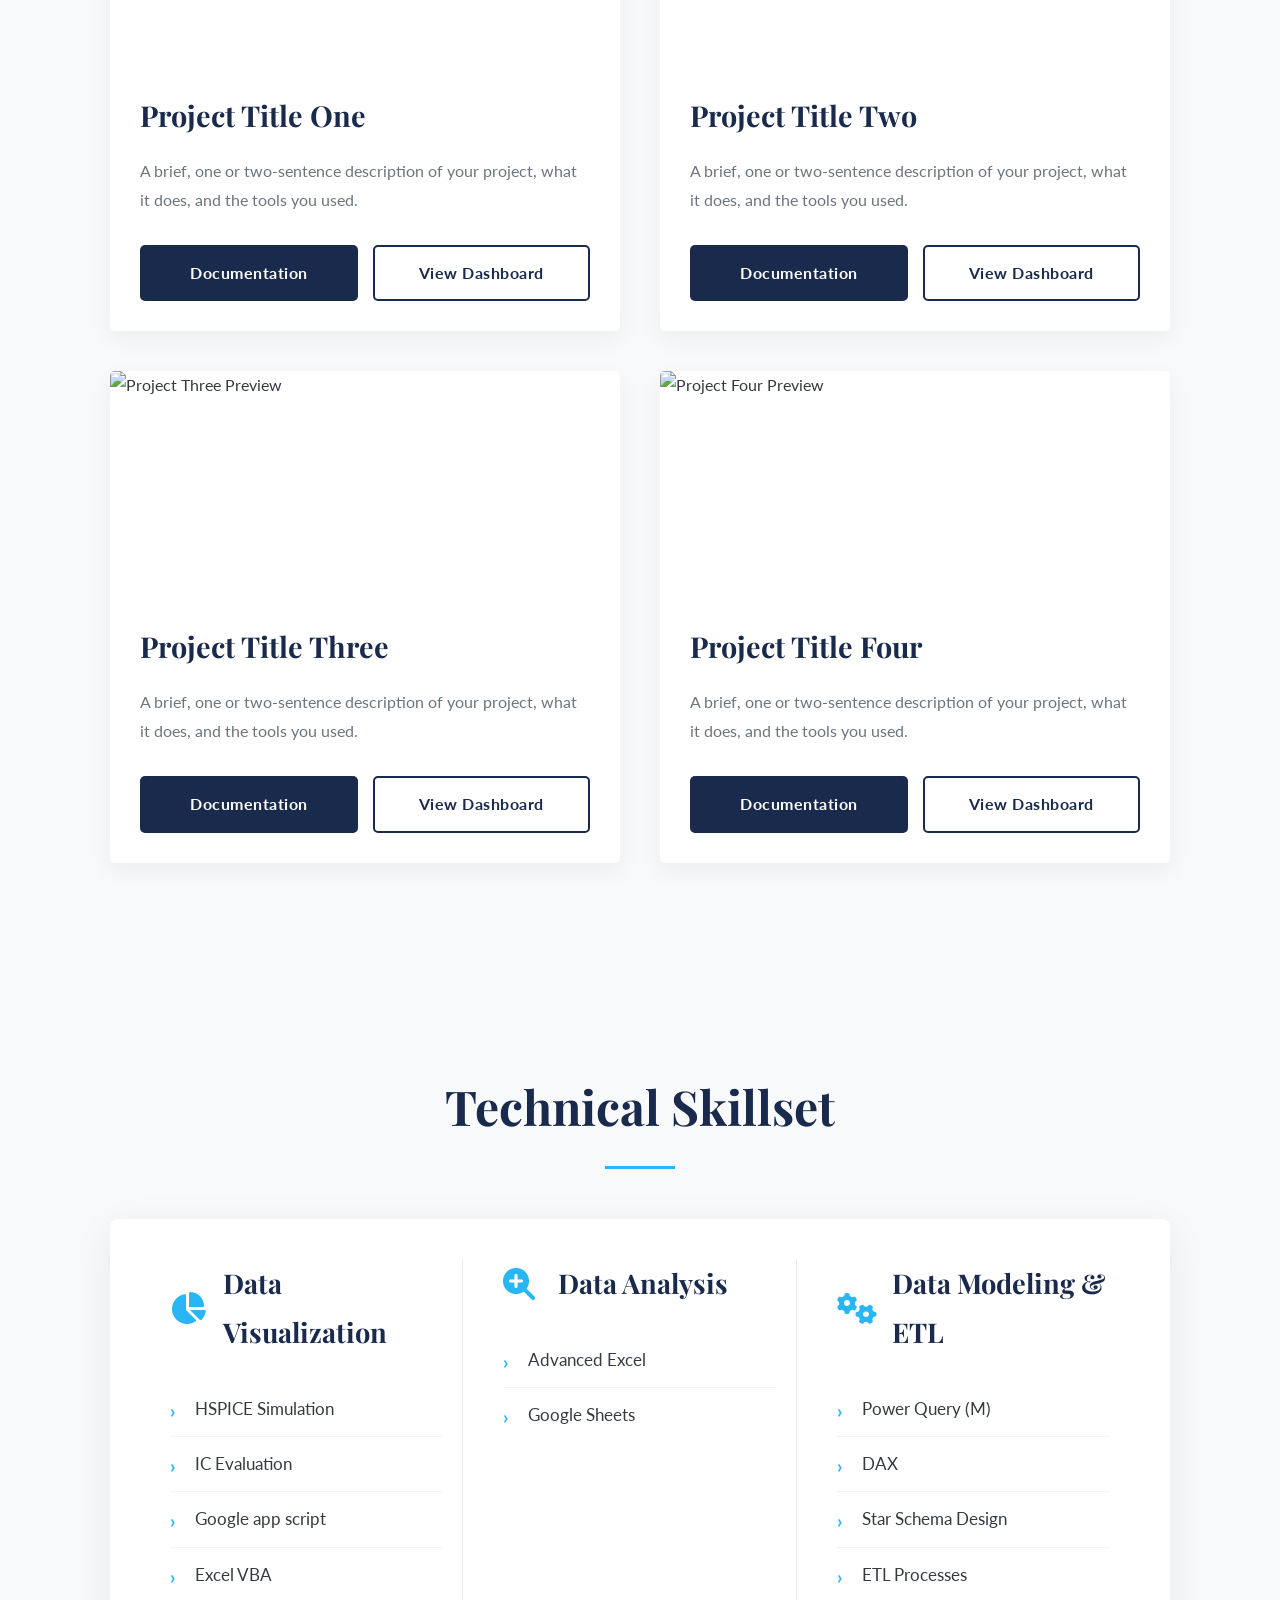
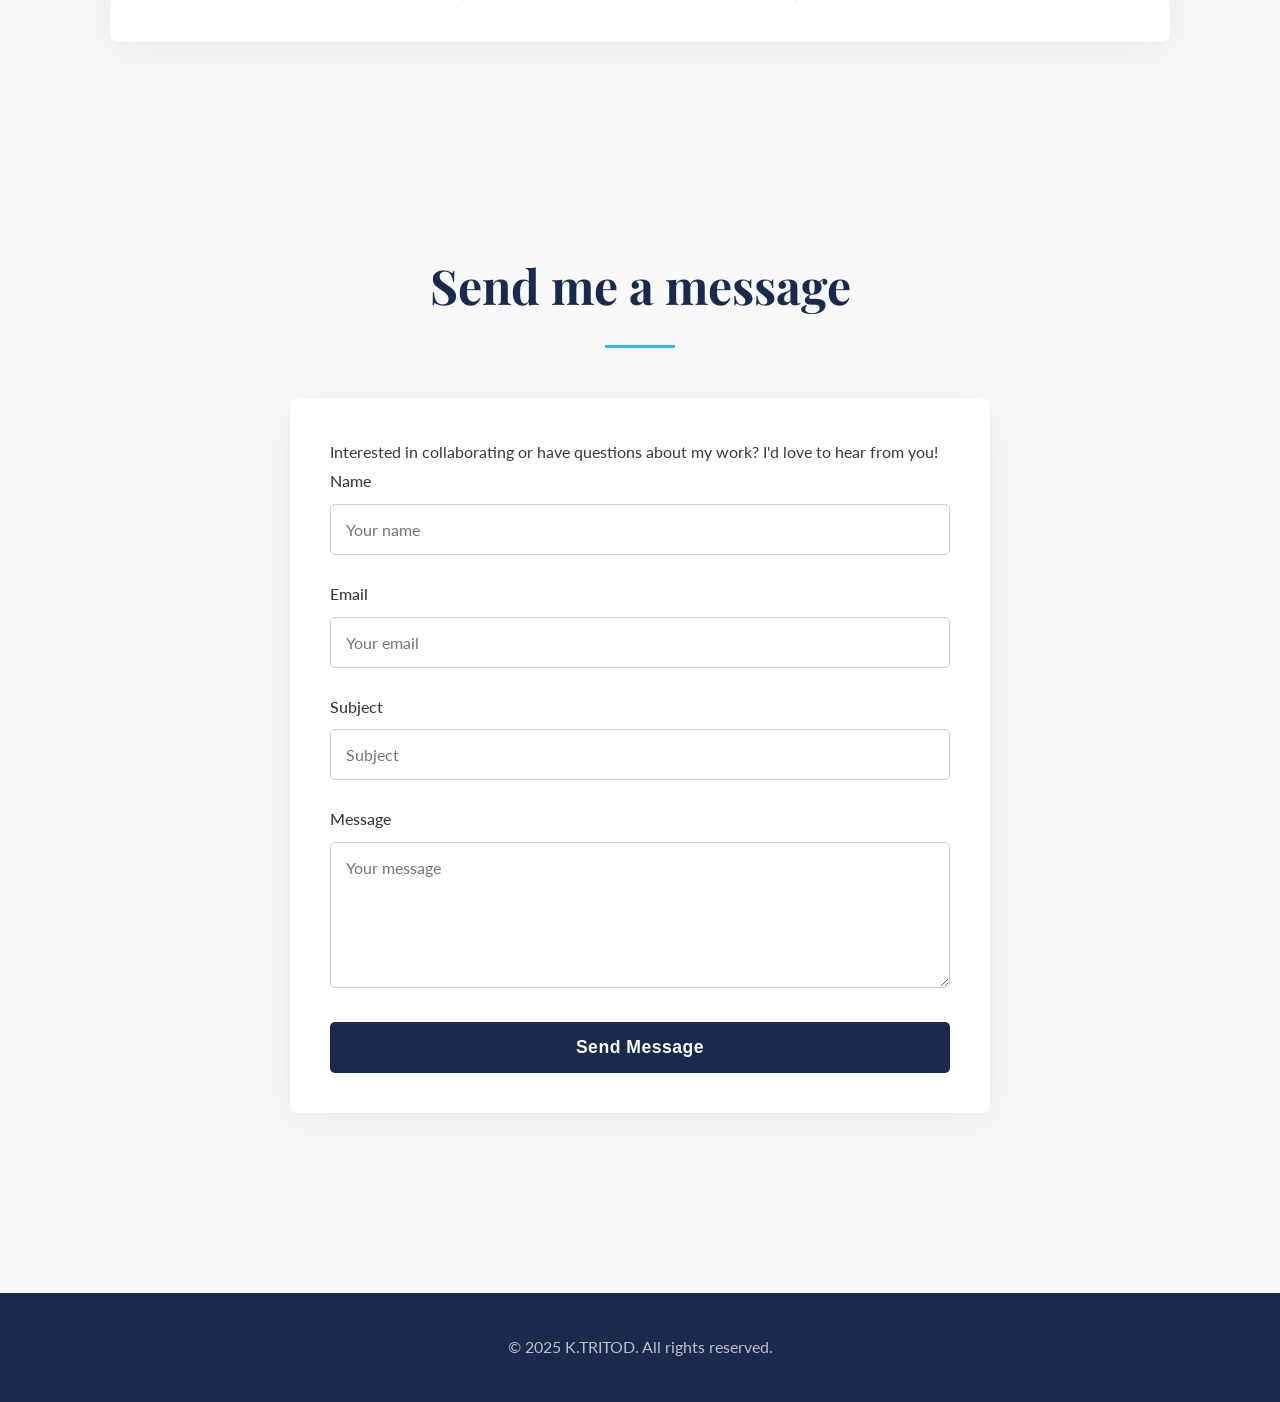
==== commit 0b32b212: "Update index.html" ====
--- a/index.html
+++ b/index.html
@@ -29,10 +29,7 @@
     <div class="container">
         <!--💡UPDATE: Change to your name and title-->
         <h1>TRITOD KRUAWONG | LIEW</h1>
-        <h2>
-          <span class="jp">トライトッド</span>
-          <span class="jp name-gap">クルアウォン</span>
-        </h2>
+        <h2>トライトッド&nbsp;&nbsp;&nbsp;クルアウォン</h2>
         <p>CIRCUIT ANALYST | STOCK ANALYSIS BY AI | PORTFOLIO</p>
         <div class="social-links">
             <!--💡UPDATE: Add your social media links and CV file-->
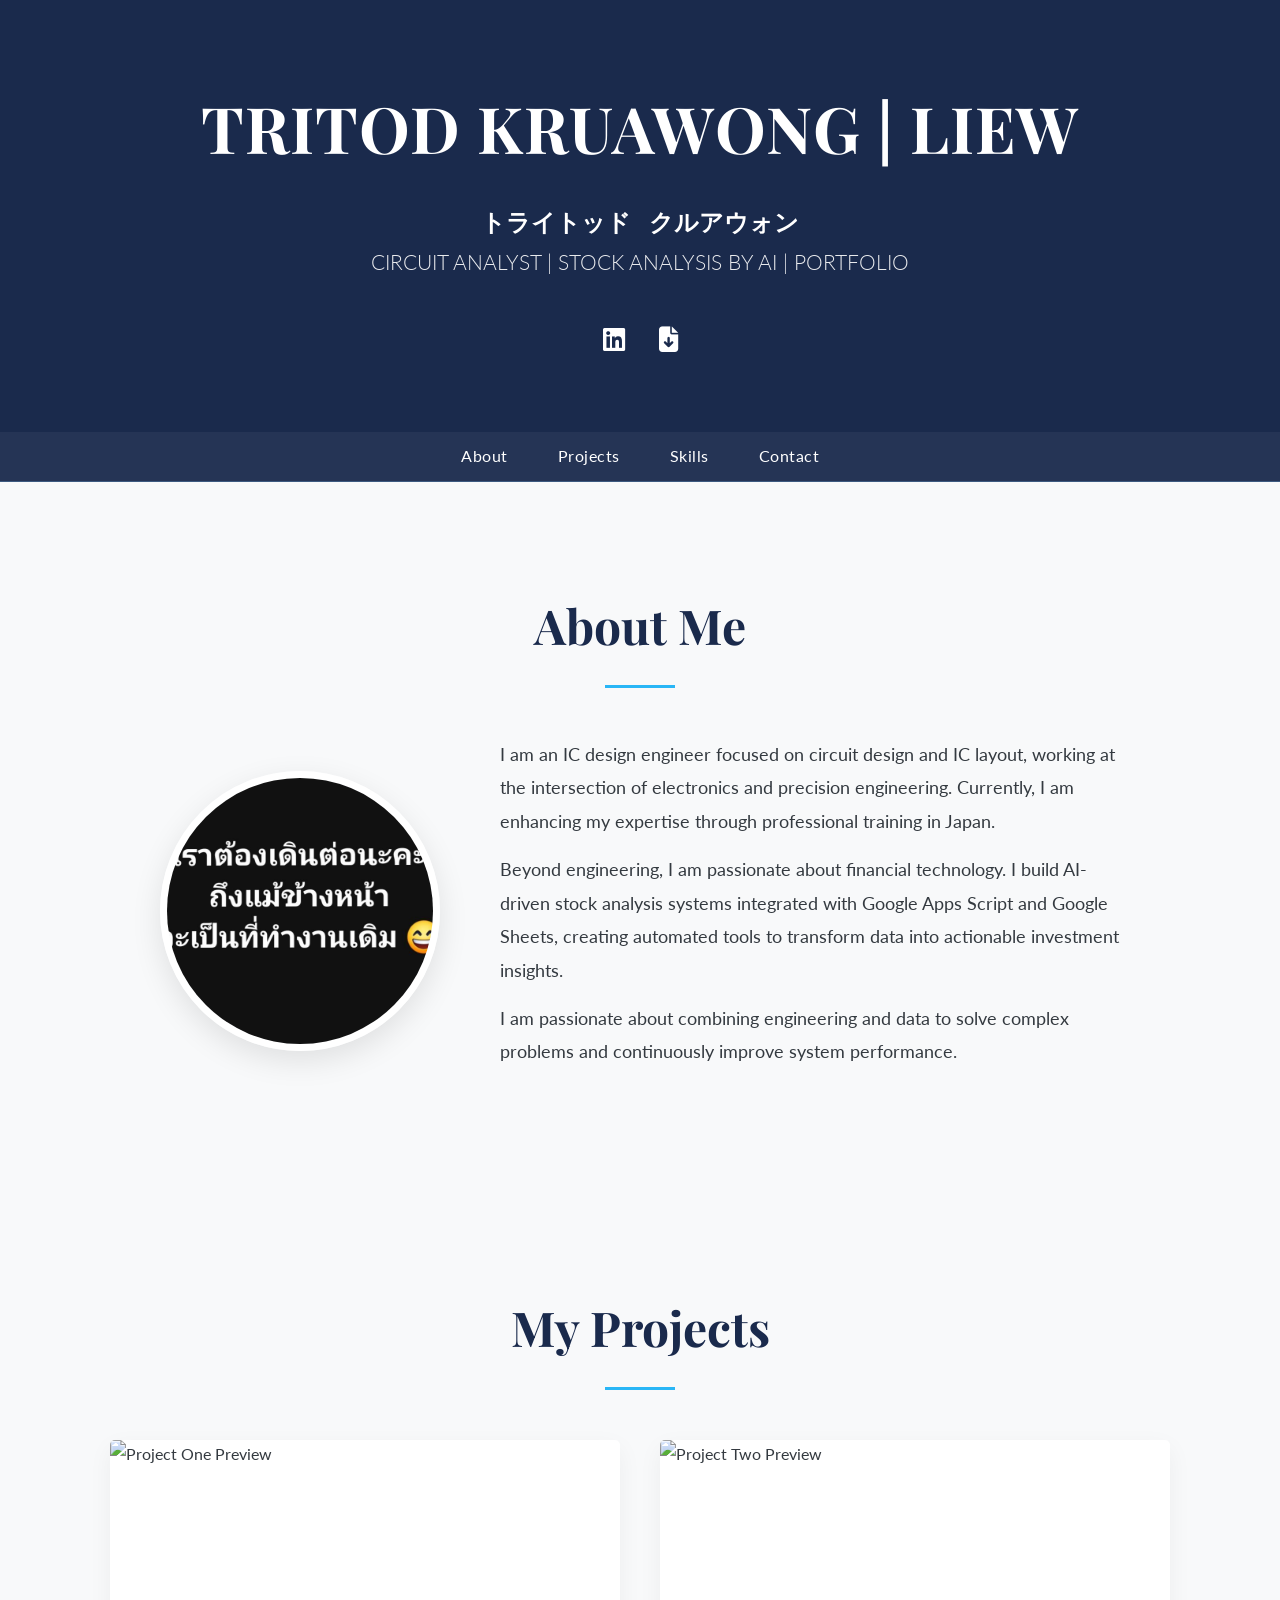
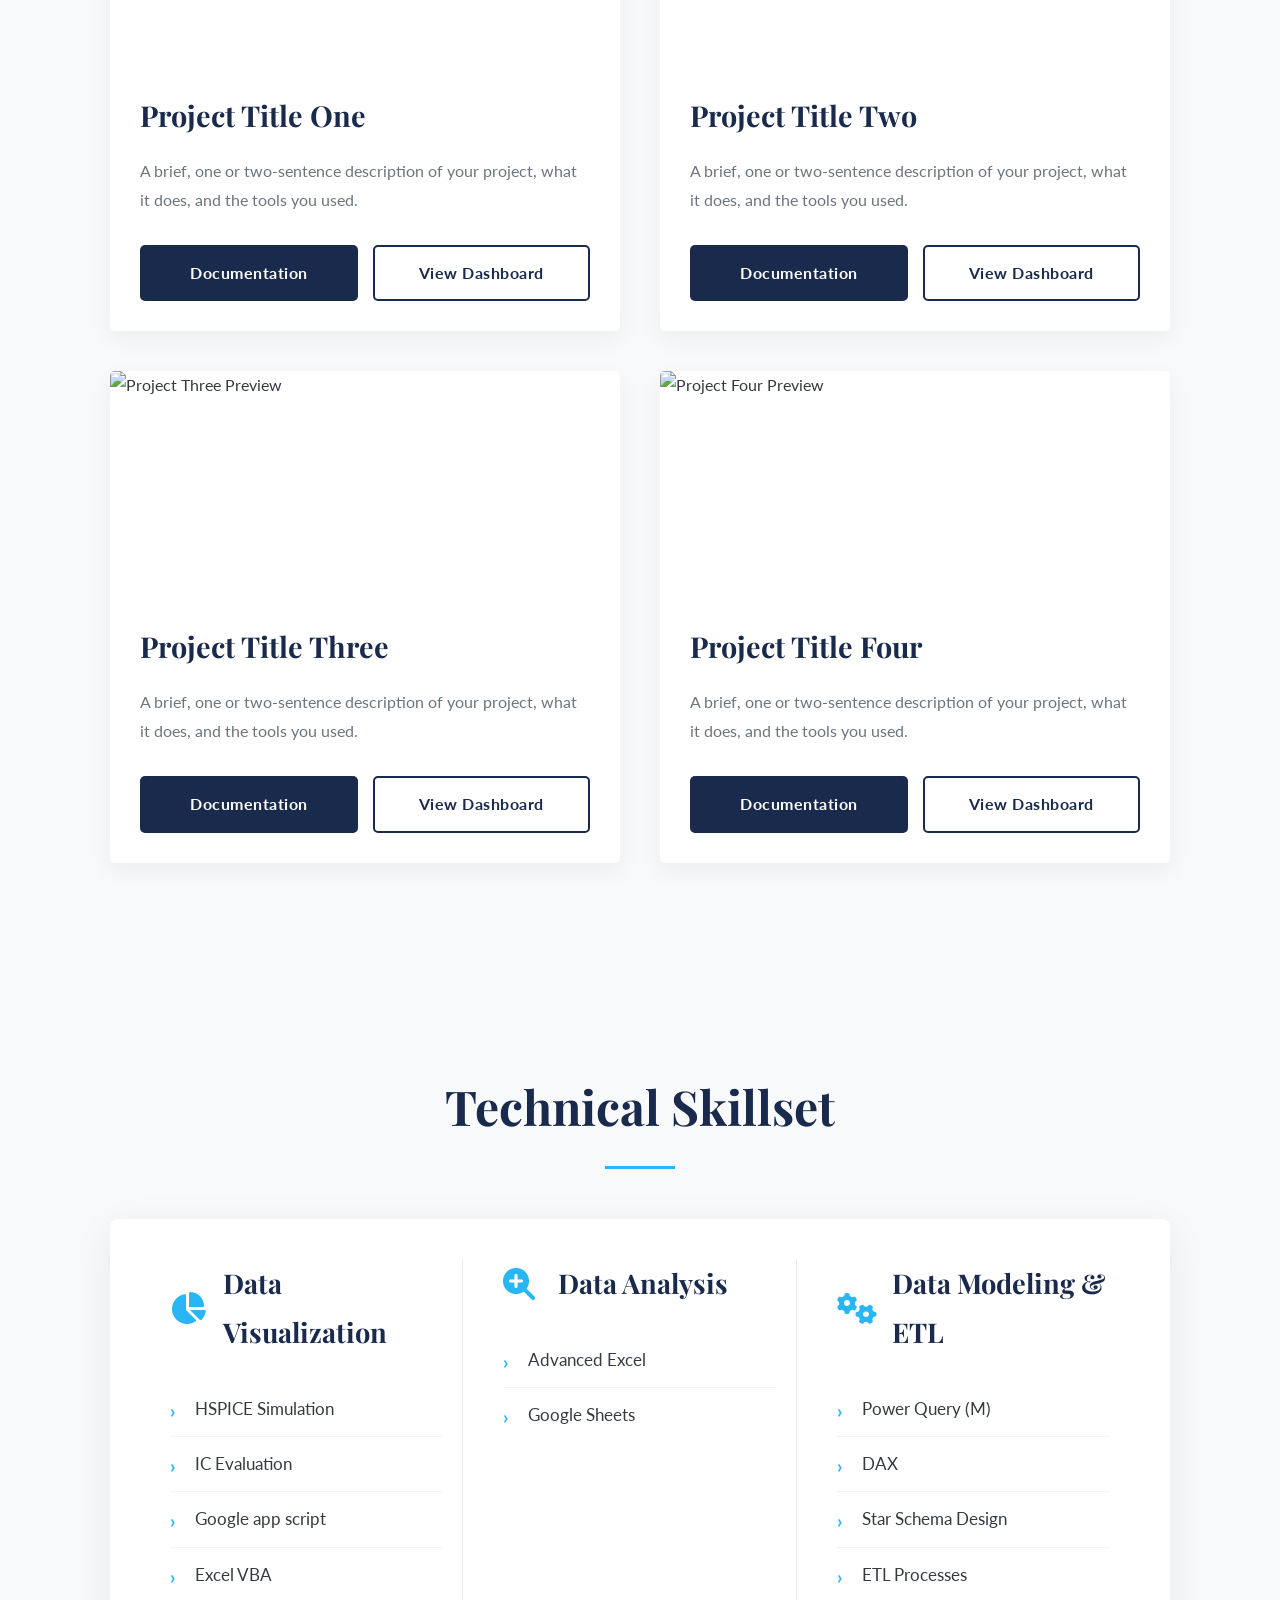
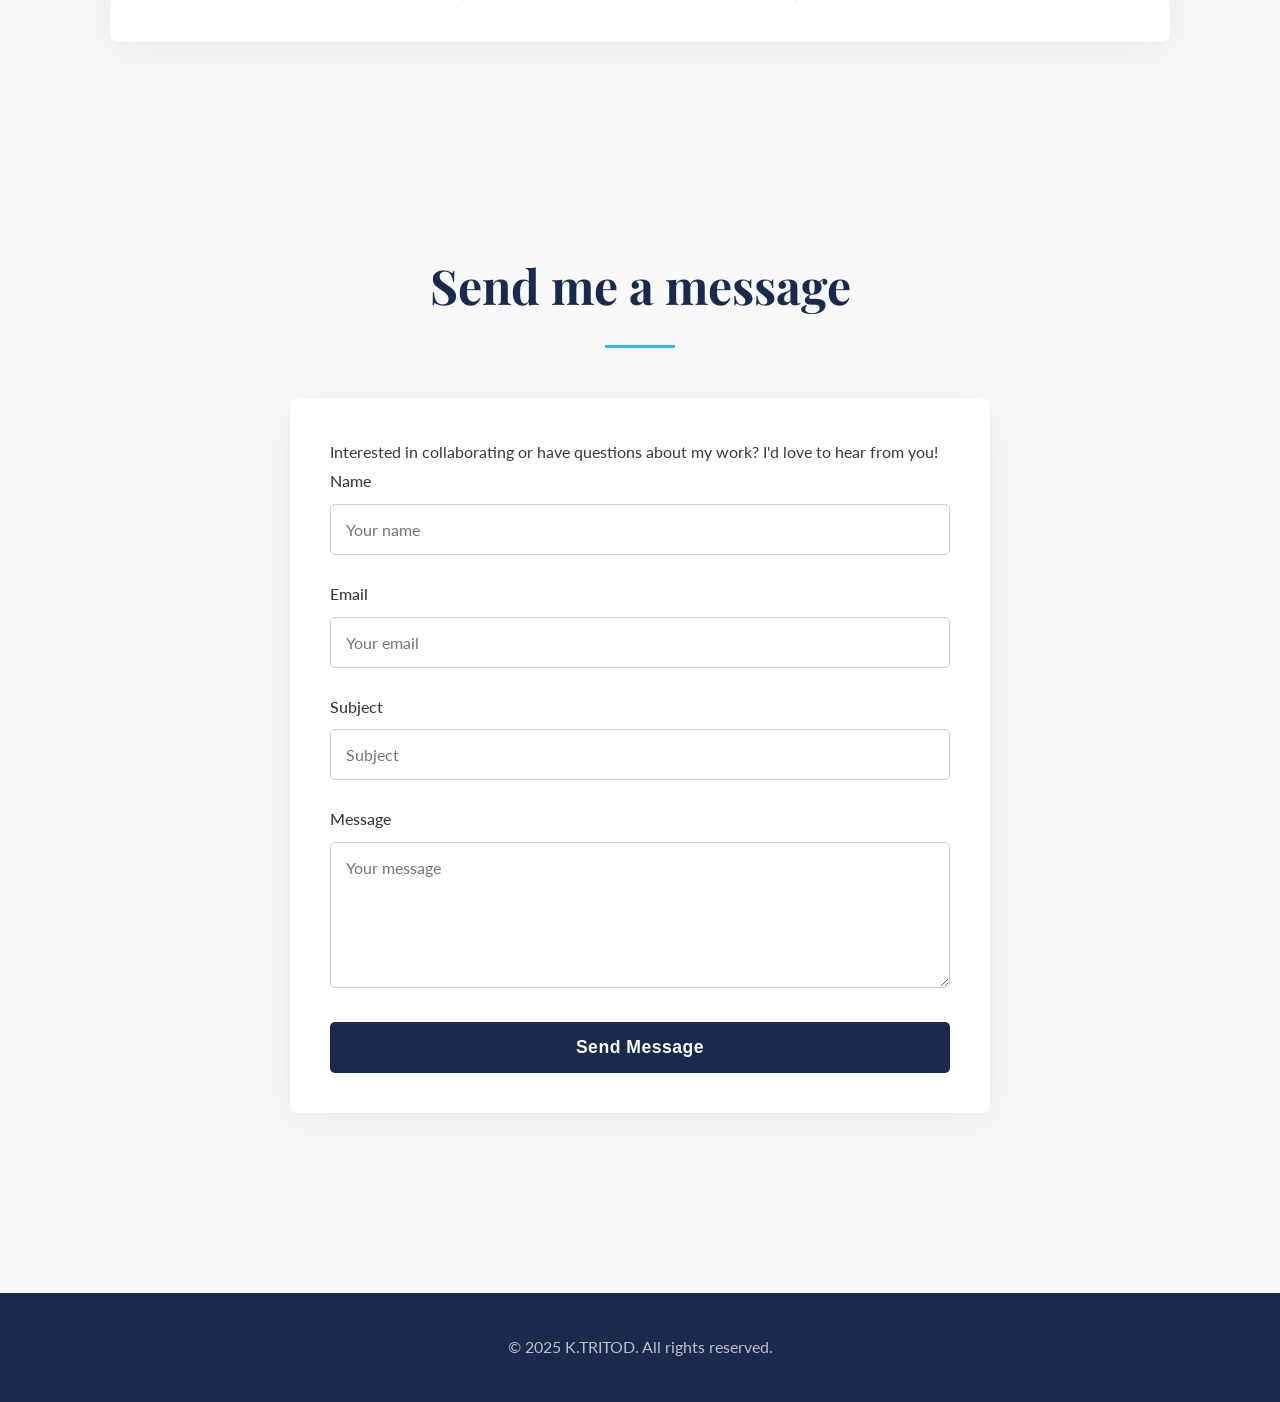
==== commit ecdd2697: "Update index.html" ====
--- a/index.html
+++ b/index.html
@@ -59,7 +59,7 @@
         <h2>About Me</h2>
         <div class="about-content">
             <!--💡UPDATE: Change the image to your own profile photo in images/-->
-            <img src="images/carE30.jpg" alt="TRITOD" class="profile-photo">
+            <img src="images/joke.jpg" alt="TRITOD" class="profile-photo">
             <div class="about-text">
                 <!--💡UPDATE: Write your own 'About Me' text here-->
             <p>
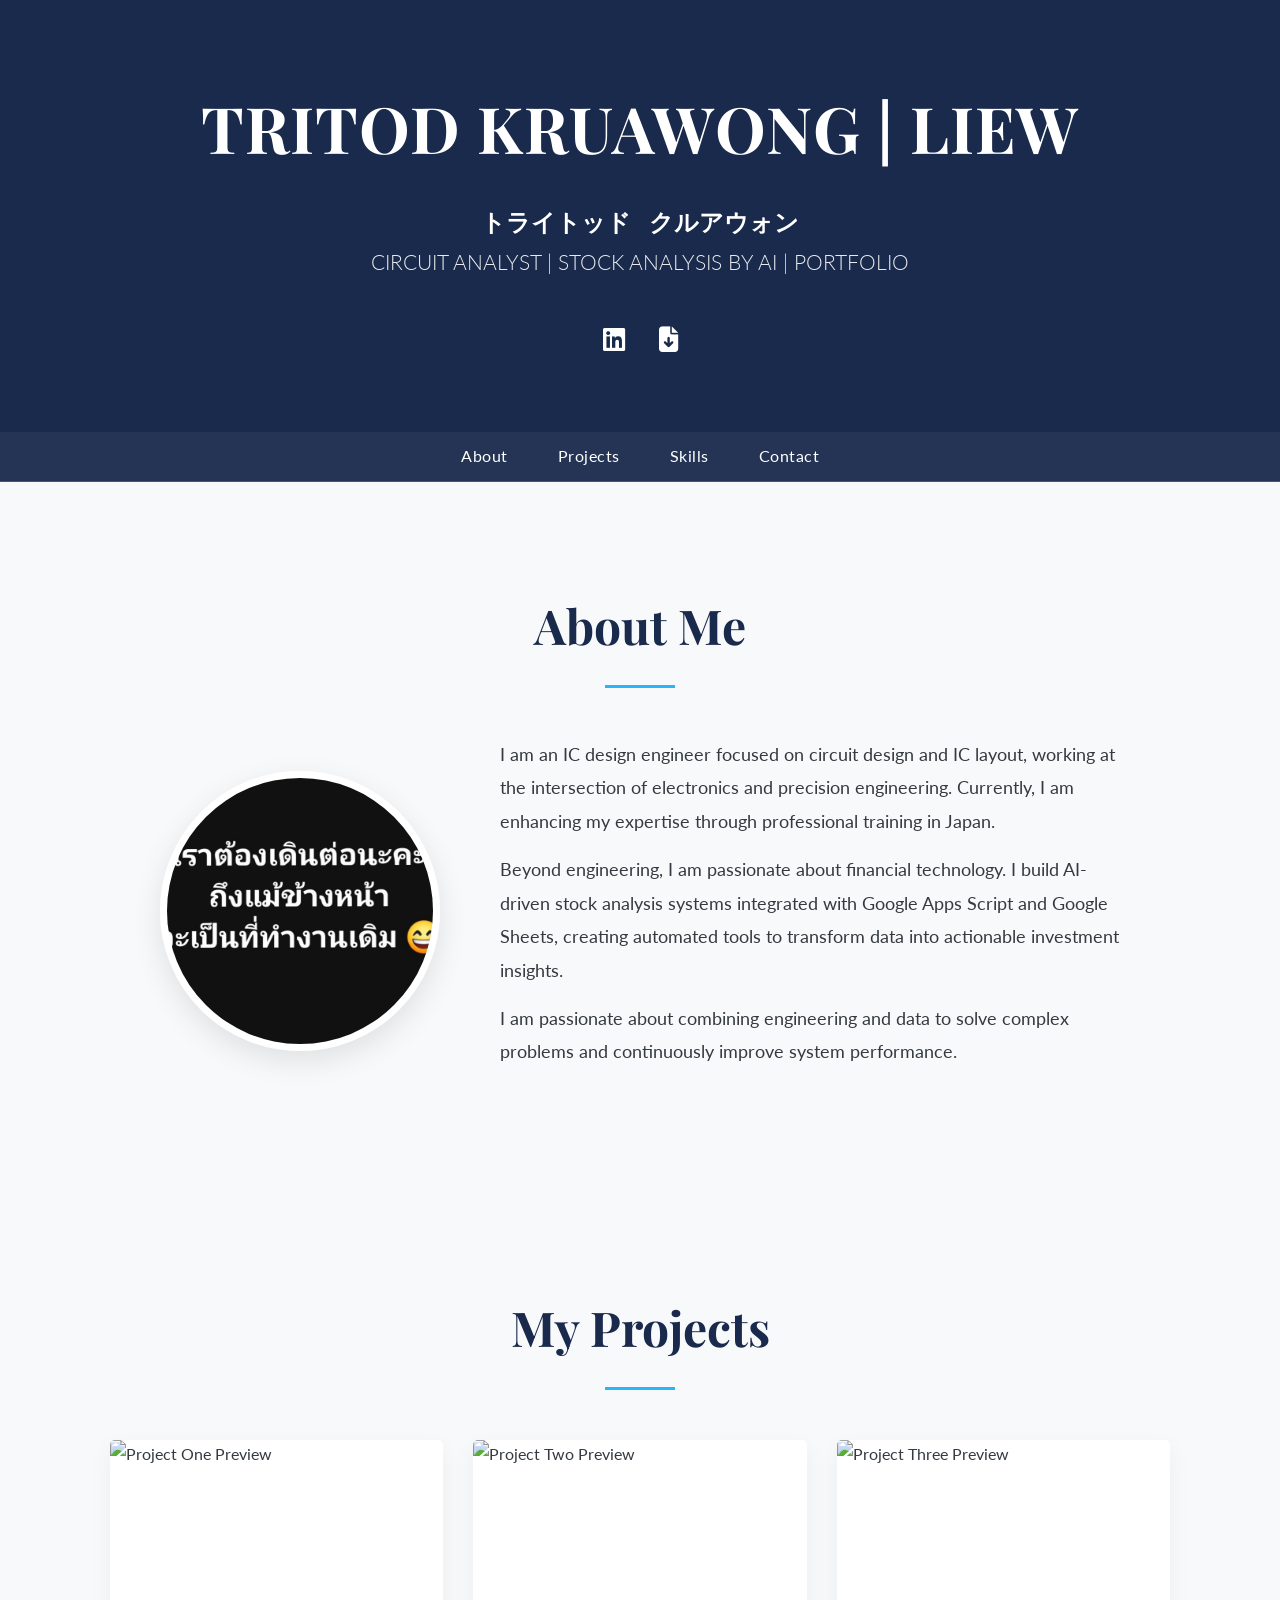
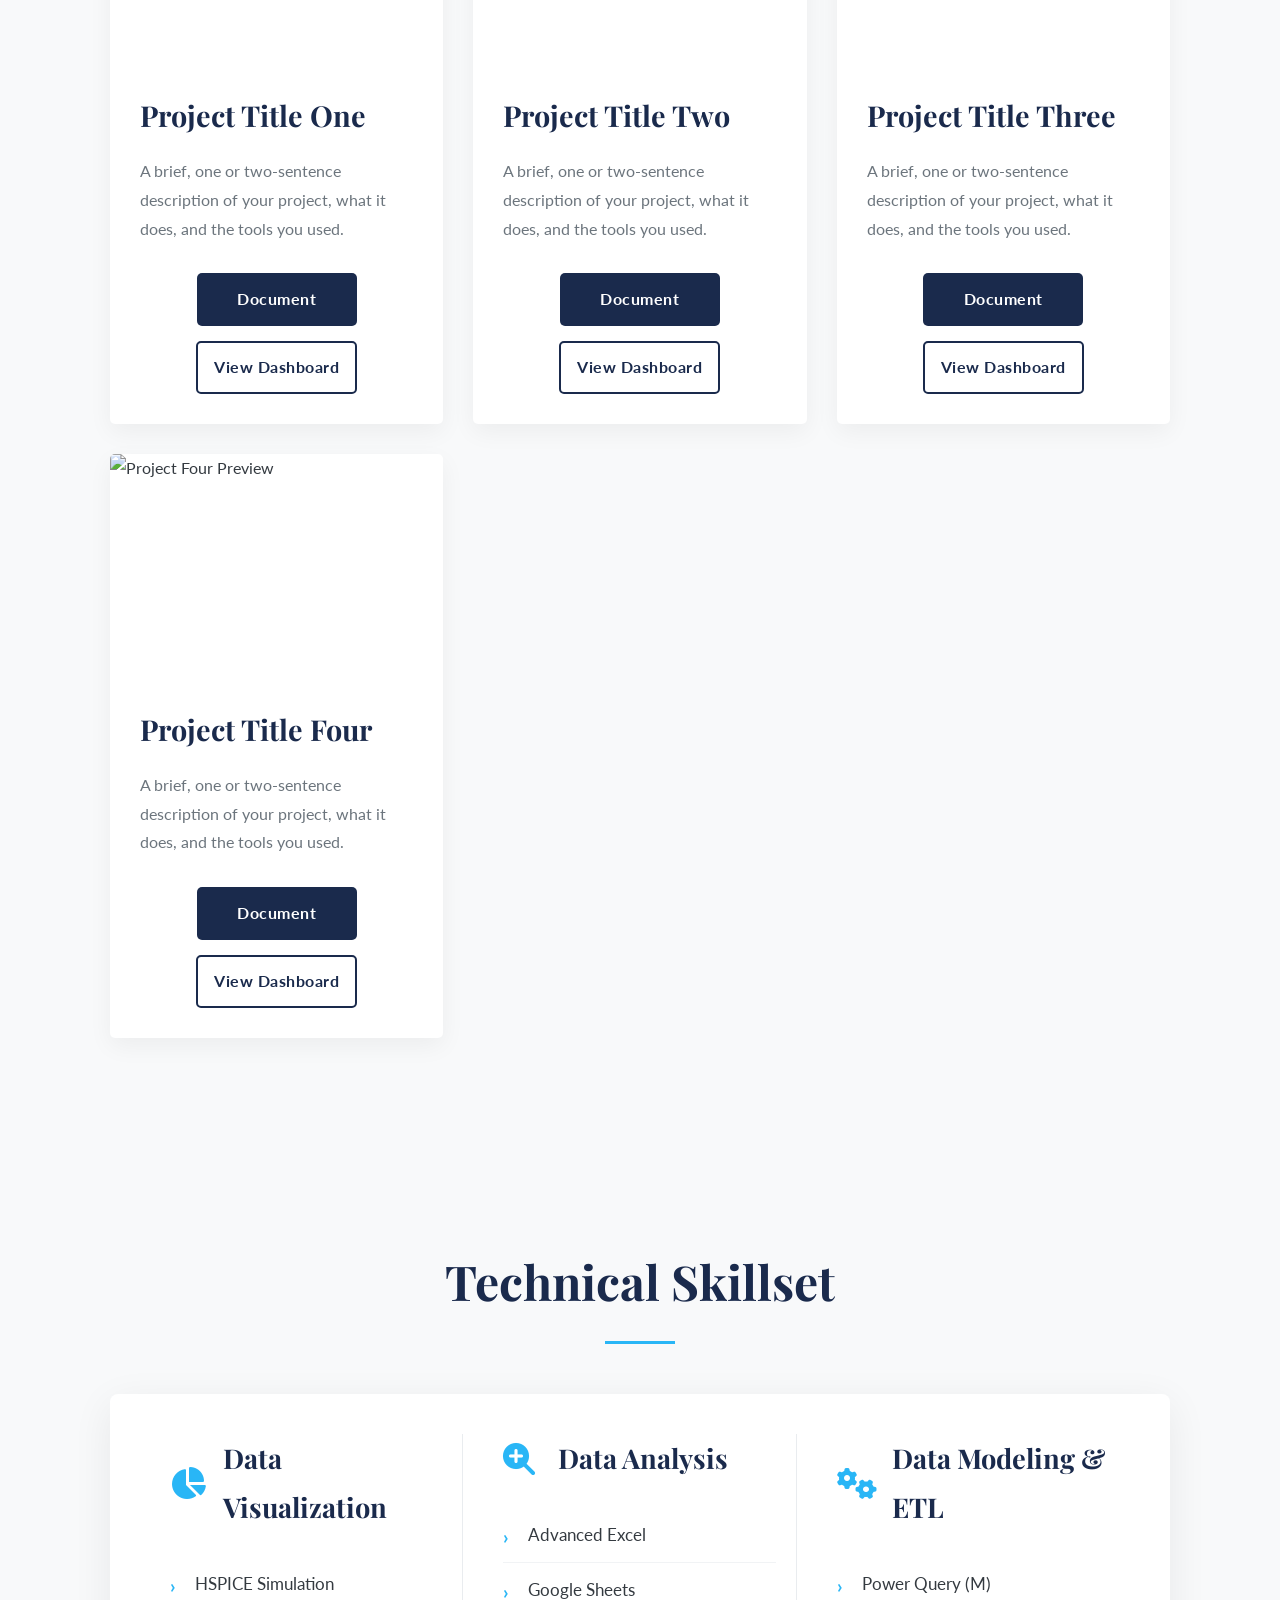
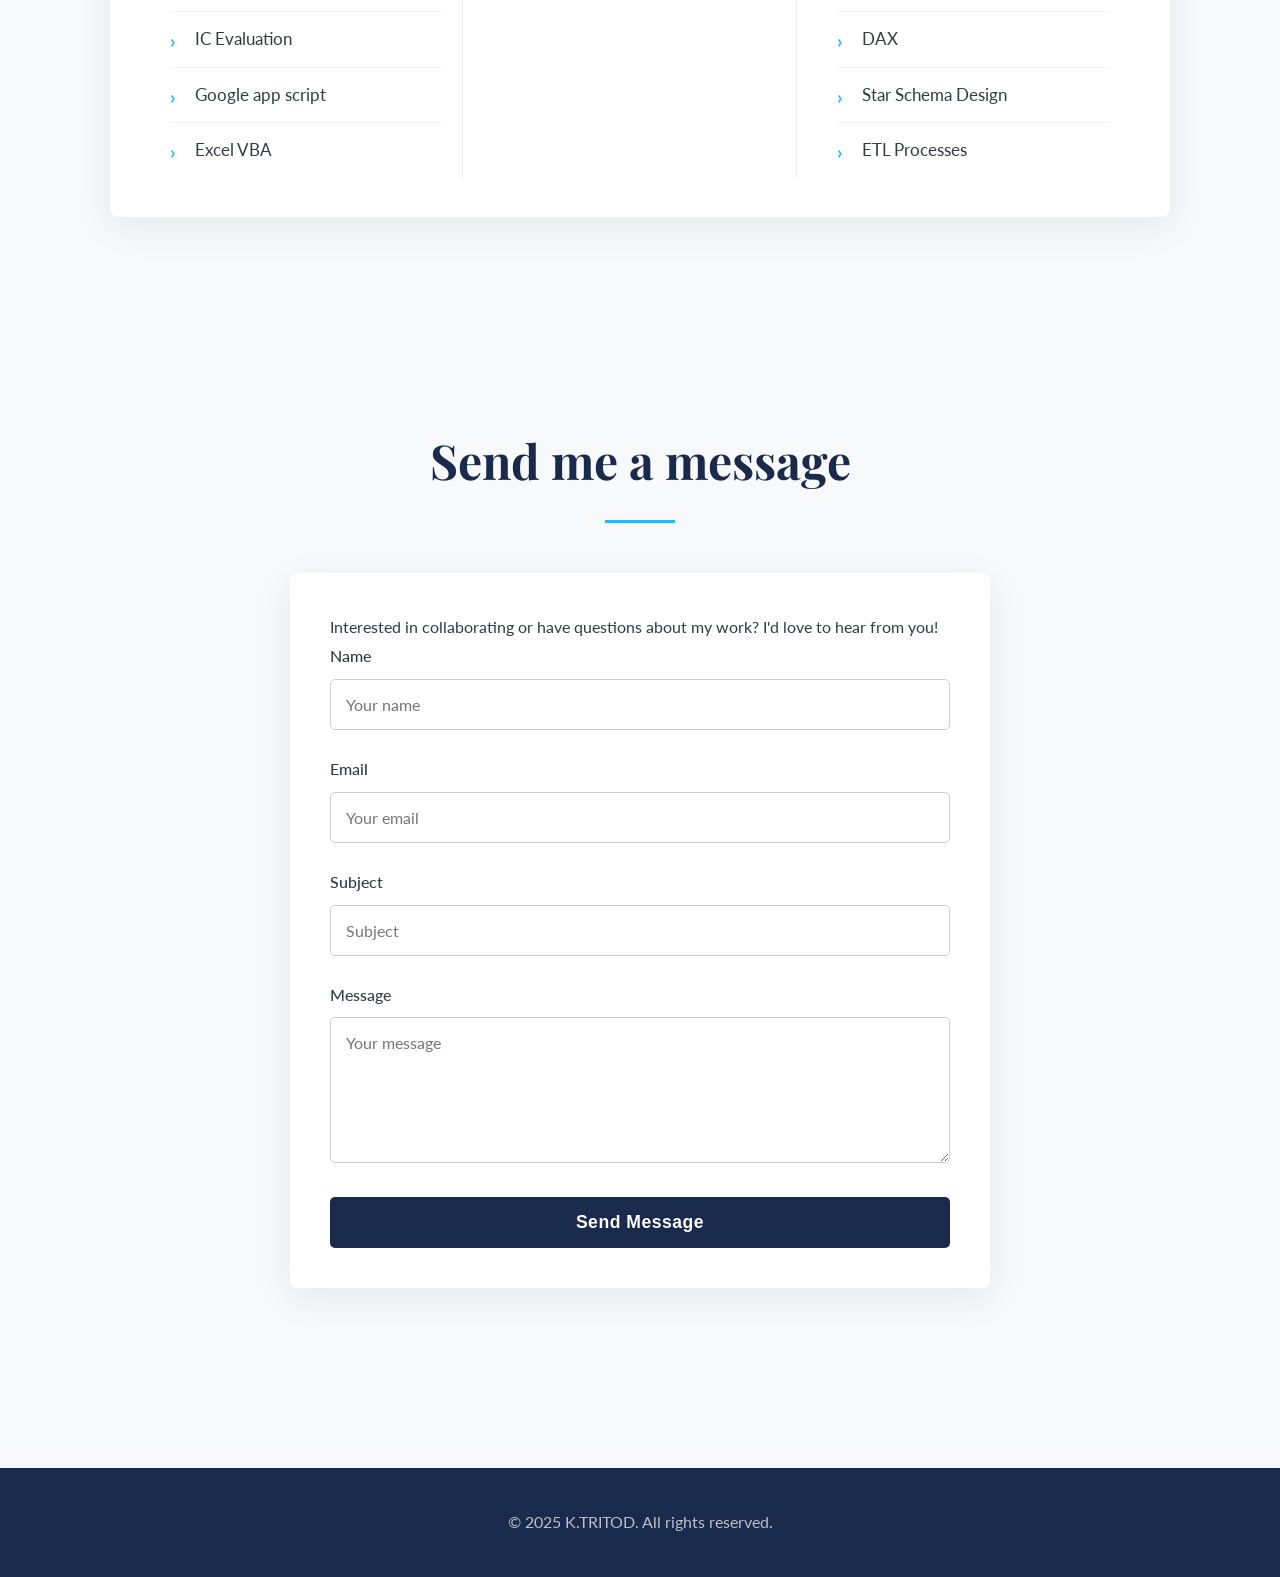
==== commit ff3ef2f5: "Update index.html" ====
--- a/index.html
+++ b/index.html
@@ -91,8 +91,8 @@
                     <h3>Project Title One</h3>
                     <p>A brief, one or two-sentence description of your project, what it does, and the tools you used.</p>
                     <div class="project-buttons">
-                        <!--💡UPDATE: Add link to your project's code/documentation on GitHub-->
-                        <a href="[YOUR_GITHUB_PROJECT_URL]" target="_blank" class="btn">Documentation</a>
+                        <!--💡UPDATE: Add link to your project's code/Document on GitHub-->
+                        <a href="[YOUR_GITHUB_PROJECT_URL]" target="_blank" class="btn">Document</a>
                         <!--💡UPDATE: Add link to your live dashboard (e.g., Power BI, Tableau Public)-->
                         <a href="[YOUR_LIVE_DASHBOARD_URL]" target="_blank" class="btn btn-secondary">View Dashboard</a>
                     </div>
@@ -106,7 +106,7 @@
                     <h3>Project Title Two</h3>
                     <p>A brief, one or two-sentence description of your project, what it does, and the tools you used.</p>
                     <div class="project-buttons">
-                        <a href="[YOUR_GITHUB_PROJECT_URL]" target="_blank" class="btn">Documentation</a>
+                        <a href="[YOUR_GITHUB_PROJECT_URL]" target="_blank" class="btn">Document</a>
                         <a href="[YOUR_LIVE_DASHBOARD_URL]" target="_blank" class="btn btn-secondary">View Dashboard</a>
                     </div>
                 </div>
@@ -119,7 +119,7 @@
                     <h3>Project Title Three</h3>
                     <p>A brief, one or two-sentence description of your project, what it does, and the tools you used.</p>
                     <div class="project-buttons">
-                        <a href="[YOUR_GITHUB_PROJECT_URL]" target="_blank" class="btn">Documentation</a>
+                        <a href="[YOUR_GITHUB_PROJECT_URL]" target="_blank" class="btn">Document</a>
                         <a href="[YOUR_LIVE_DASHBOARD_URL]" target="_blank" class="btn btn-secondary">View Dashboard</a>
                     </div>
                 </div>
@@ -132,7 +132,7 @@
                     <h3>Project Title Four</h3>
                     <p>A brief, one or two-sentence description of your project, what it does, and the tools you used.</p>
                     <div class="project-buttons">
-                        <a href="[YOUR_GITHUB_PROJECT_URL]" target="_blank" class="btn">Documentation</a>
+                        <a href="[YOUR_GITHUB_PROJECT_URL]" target="_blank" class="btn">Document</a>
                         <a href="[YOUR_LIVE_DASHBOARD_URL]" target="_blank" class="btn btn-secondary">View Dashboard</a>
                     </div>
                 </div>
--- a/css/style.css
+++ b/css/style.css
@@ -196,8 +196,9 @@
 /* --- 5.5 Project Cards --- */
 .projects-grid {
     display: grid;
-    grid-template-columns: repeat(auto-fit, minmax(340px, 1fr));
-    gap: 40px;
+    grid-template-columns: repeat(auto-fit, minmax(250px, 1fr));
+    gap: 30px;
+    justify-content: center;
 }
 
 .project-card {
@@ -245,20 +246,24 @@
     display: flex;
     gap: 15px;
     margin-top: auto;
+    flex-wrap: wrap; 
+    justify-content: center;
 }
 
 .btn {
     display: inline-block;
     background: var(--primary-color);
     color: var(--white-color);
-    padding: 12px 20px;
+    padding: 10px 16px;
     border-radius: 5px;
     font-weight: 700;
     text-align: center;
     transition: all 0.3s ease;
-    flex: 1;
+    flex: 0 1 auto; 
     letter-spacing: 0.5px;
     border: 2px solid transparent;
+    min-width: 160px;
+    white-space: nowrap;
 }
 
 .btn:hover {
@@ -286,7 +291,8 @@
 
 .skills-table {
     display: grid;
-    grid-template-columns: repeat(3, 1fr);
+    grid-template-columns: repeat(auto-fit, minmax(250px, 1fr));
+   /*-- grid-template-columns: repeat(3, 1fr);  --*/
     gap: 20px;
     margin-top: 50px;
     background-color: var(--card-bg-color);
@@ -441,9 +447,9 @@
         padding: 0 5px; 
     }
 
-    .projects-grid {
+   /* .projects-grid {
         grid-template-columns: repeat(2, 1fr);
-    }
+    } */
 
     .skills-table {
         grid-template-columns: 1fr;
